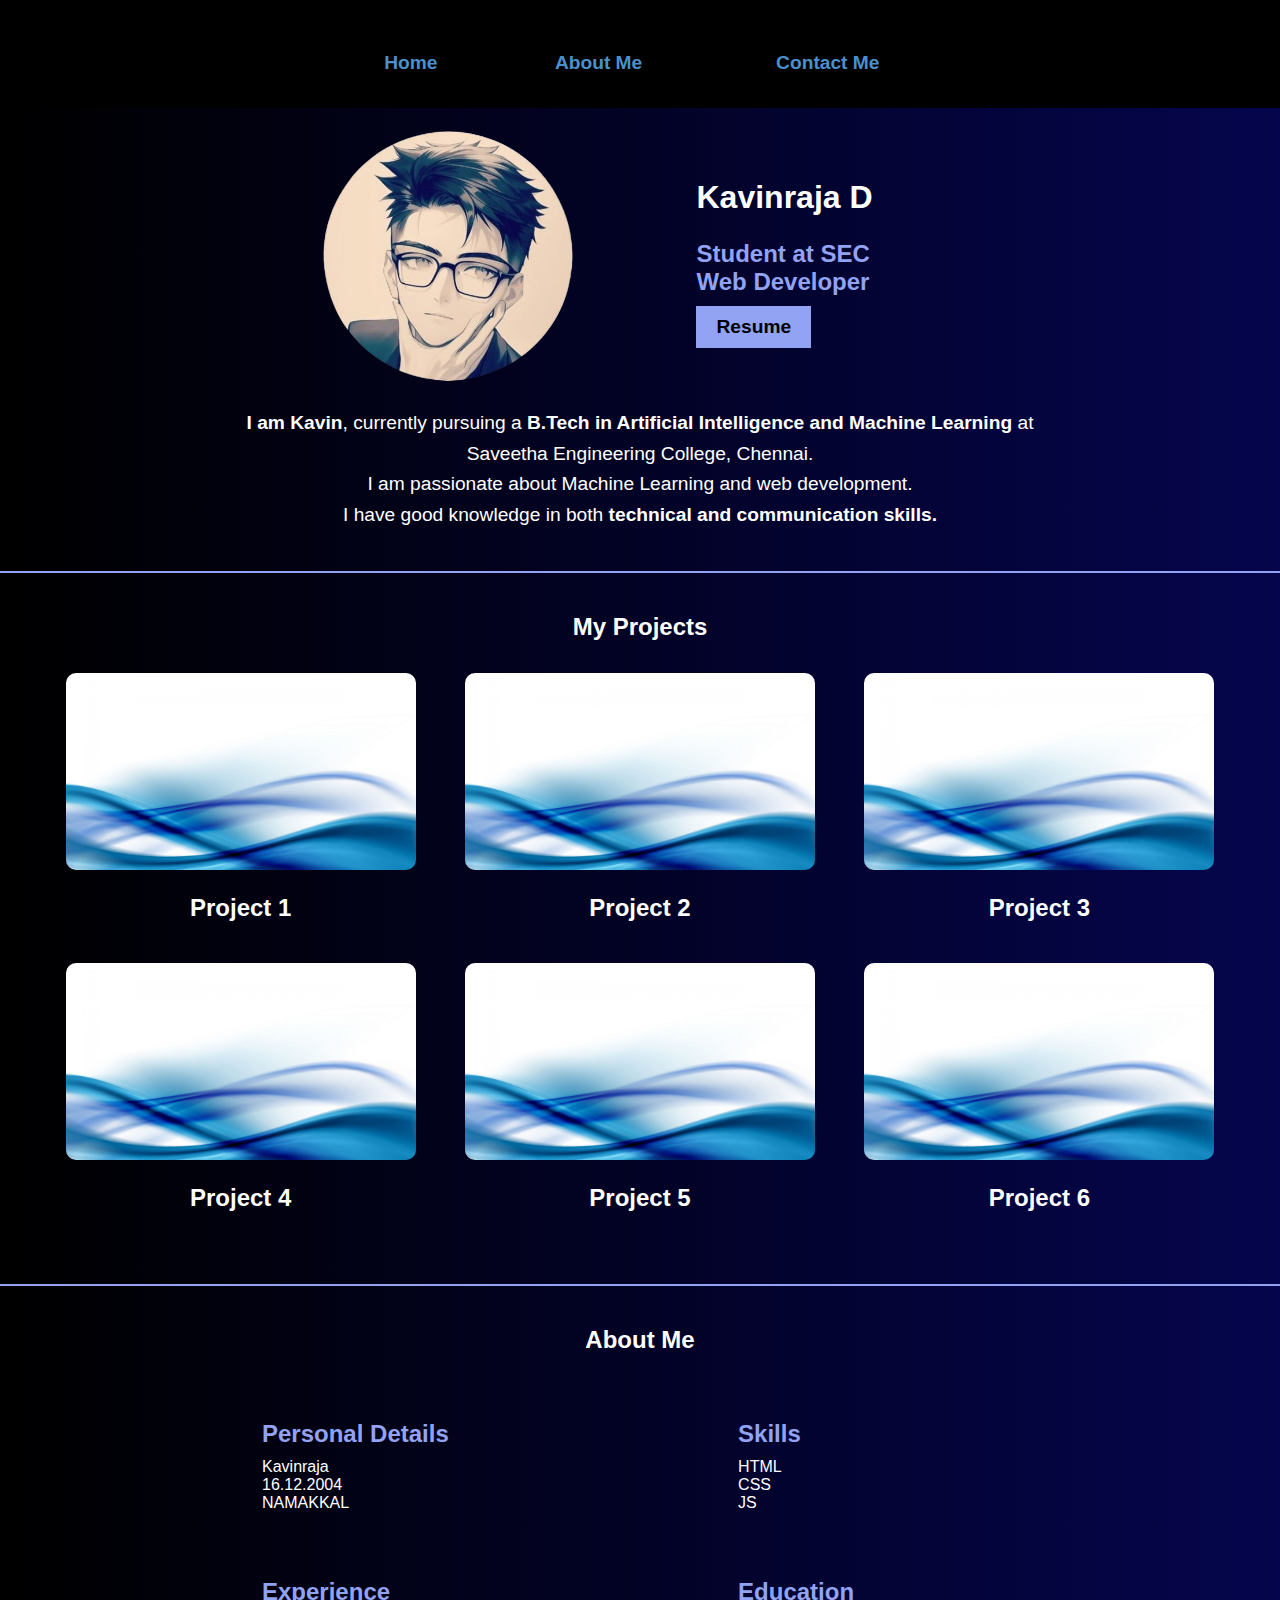
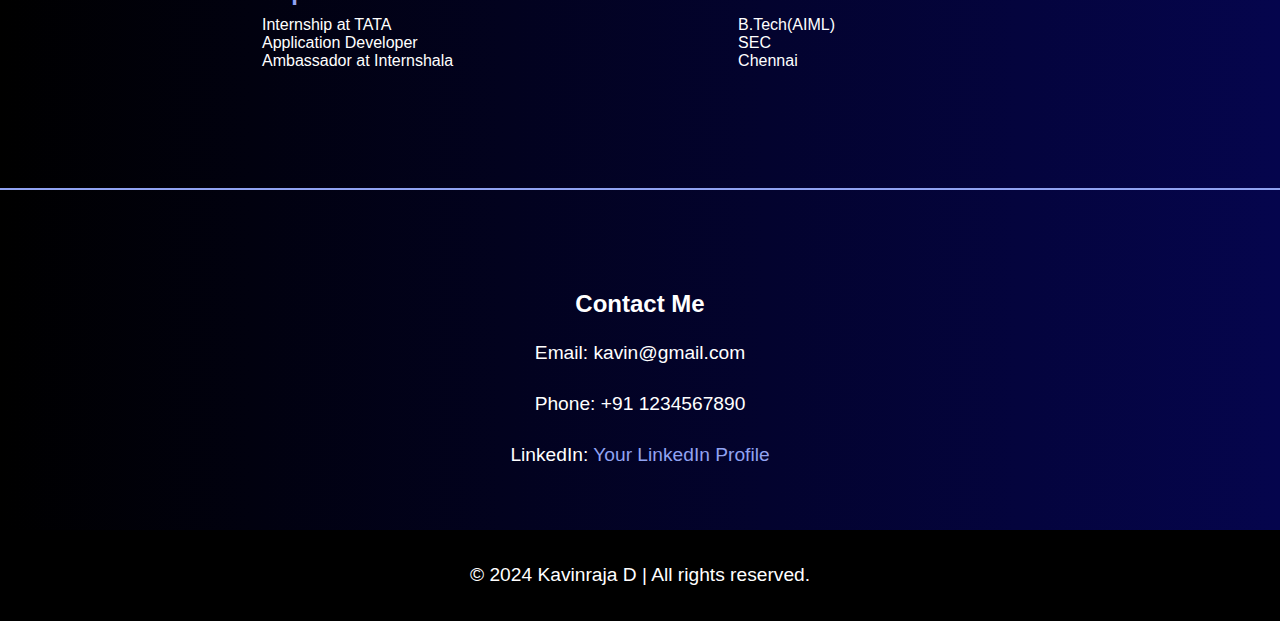
==== index.html @ a5382f13 "Merge branch 'main' of https://github.com/kavin-raja-d/My-Portfolio" ====
<!DOCTYPE html>
<html lang="en">
<head>
    <meta charset="UTF-8">
    <meta name="viewport" content="width=device-width, initial-scale=1">
    <title>Portfolio</title>
    <link rel="icon" href="Images/KR_ICON.ico">
    <style>
        body {
            background: linear-gradient(to right, rgb(0, 0, 0), rgb(5, 5, 77));
            color: rgb(255, 255, 255);
            font-family: Arial, sans-serif;
            margin: 0;
            padding: 0;
        }

        header {
            background-color: black;
            padding: 20px;
            text-align: center;
        }

        header table {
            width: 50%;
            max-width: 1200px;
            margin: 0 auto;
        }

        header h1 {
            margin: 20px 0;
            font-size: 2.5rem;
        }

        header a {
            color: rgb(75, 144, 204);
            font-size: 1.2rem;
            text-decoration: none;
            padding: 10px 20px;
        }

        

        table {
            width: 50%;
            max-width: 1050px;
            margin: 20px auto;
        }

        img {
            width: 100%;
            max-width: 250px;
            border-radius: 50%;
            margin: 0 auto;
        }

        h1 {
            font-size: 2rem;
            margin: 10px 0;
        }

        h3 {
            font-size: 1.5rem;
            color: #91a3f2;
            margin-bottom: 10px;
        }

        .btn {
            display: inline-block;
            padding: 10px 20px;
            background-color: #91a3f2;
            color: rgb(0, 0, 0);
            text-decoration: none;
            
            font-size: 1.2rem;
            font-weight: bold;
            transition: background-color 0.3s ease, color 0.3s ease;
        }

        .btn:hover {
            background-color: black;
            color: #91a3f2;
        }

        p {
            font-size: 1.2rem;
            line-height: 1.6;
            text-align: center;
            max-width: 800px;
            margin: 20px auto;
        }

        hr {
            border: 1px solid #91a3f2;
            margin: 40px 0;
        }

        .project-table {
            width: 100%;
            max-width: 1200px;
            margin: 0 auto;
            text-align: center;
        }

        .project-table td {
            padding: 10px;
        }

        .project-table img {
            width: 100%;
            max-width: 350px;
            height: auto;
            border-radius: 10px;
            
        }


        .about-table {
            width: 100%;
            max-width: 800px;
            margin: 20px auto;
            text-align: left;
        }

        .about-table td {
            padding: 20px;
        }

        .about-table h3 {
            margin-bottom: 10px;
            font-size: 1.5rem;
            color: #91a3f2;
        }

        #contact {
            
            padding: 40px 0;
            color: white;
            text-align: center;
        }

        #contact a {
            color: #91a3f2;
            text-decoration: none;
        }

        #contact a:hover {
            text-decoration: underline;
        }

        footer {
            background-color: black;
            padding: 10px;
            text-align: center;
            color: white;
            font-size: 1rem;
        }

        @media (max-width: 768px) {
            header h1 {
                font-size: 2rem;
            }

            header a {
                display: block;
                padding: 10px 0;
            }

            .project-table img {
                max-width: 100%;
            }

            table, .about-table {
                width: 90%;
            }

            .project-table td, .about-table td {
                padding: 10px;
            }

            p {
                font-size: 1rem;
            }
        }

        @media (max-width: 480px) {
            header h1 {
                font-size: 1.8rem;
            }

            img {
                max-width: 150px;
            }

            h1 {
                font-size: 1.5rem;
            }

            h3 {
                font-size: 1.2rem;
            }

            .btn {
                font-size: 1rem;
            }

            p {
                font-size: 0.9rem;
            }

            hr {
                margin: 20px 0;
            }

            #contact {
                padding: 20px 0;
            }

            footer {
                font-size: 0.9rem;
            }
        }
    </style>
</head>
<body>
    <header>
        <table>
            <tr>
                <td>
                    <h3><a href="#home">Home</a></h3>
                </td>
                <td>
                    <h3><a href="#about">About Me</a></h3>
                </td>
                <td>
                    <h3><a href="#contact">Contact Me</a></h3>
                </td>
            </tr>
        </table>
        
    </header>
    
    <table>
        <tr>
            <td><img src="Images/Profile.png" alt="Profile"></td>
            <td>
                <h1>Kavinraja D</h1>
                <h3>Student at SEC<br>Web Developer</h3>
                <a href="#" class="btn">Resume</a>
            </td>
        </tr>
    </table>

    <p>
        <strong>I am Kavin</strong>, currently pursuing a <strong>B.Tech in Artificial 
        Intelligence and Machine Learning</strong> at Saveetha Engineering College, Chennai.<br>
        I am passionate about Machine Learning and web development.<br>
        I have good knowledge in both <strong>technical and communication skills.</strong>
    </p>

    <hr>
    
    <h2 align="center"><strong>My Projects</strong></h2>
    
    <table class="project-table">
        <tr>
            <td>
                <img src="Images/Tem.jpg" alt="Project 1">
                <h2>Project 1</h2>
            </td>
            <td>
                <img src="Images/Tem.jpg" alt="Project 2">
                <h2>Project 2</h2>
            </td>
            <td>
                <img src="Images/Tem.jpg" alt="Project 3">
                <h2>Project 3</h2>
            </td>
        </tr>
        <tr>
            <td>
                <img src="Images/Tem.jpg" alt="Project 4">
                <h2>Project 4</h2>
            </td>
            <td>
                <img src="Images/Tem.jpg" alt="Project 5">
                <h2>Project 5</h2>
            </td>
            <td>
                <img src="Images/Tem.jpg" alt="Project 6">
                <h2>Project 6</h2>
            </td>
        </tr>
    </table>
    
    <hr>
    
    <h2 align="center" id="about">About Me</h2>
    <table class="about-table">
        <tr>
            <td>
                <h3><strong>Personal Details</strong></h3>
                Kavinraja<br>
                16.12.2004<br>
                NAMAKKAL
            </td>
            <td>
                <h3><strong>Skills</strong></h3>
                HTML<br>
                CSS<br>
                JS
            </td>
        </tr>
        <tr>
            <td>
                <h3><strong>Experience</strong></h3>
                Internship at TATA<br>
                Application Developer<br>
                Ambassador at Internshala
            </td>
            <td>
                <h3><strong>Education</strong></h3>
                B.Tech(AIML)<br>
                SEC<br>
                Chennai
            </td>
        </tr>
    </table>
    <br>
    <br>
    <hr>
    <section id="contact">
        
        <h2>Contact Me</h2>
        <p>Email: kavin@gmail.com</p>
        <p>Phone: +91 1234567890</p>
        <p>LinkedIn: <a href="https://www.linkedin.com/in/kavinraja-d-784893262/">Your LinkedIn Profile</a></p>
    </section>

    <footer>
        <p>&copy; 2024 Kavinraja D | All rights reserved.</p>
    </footer>
</body>
</html>
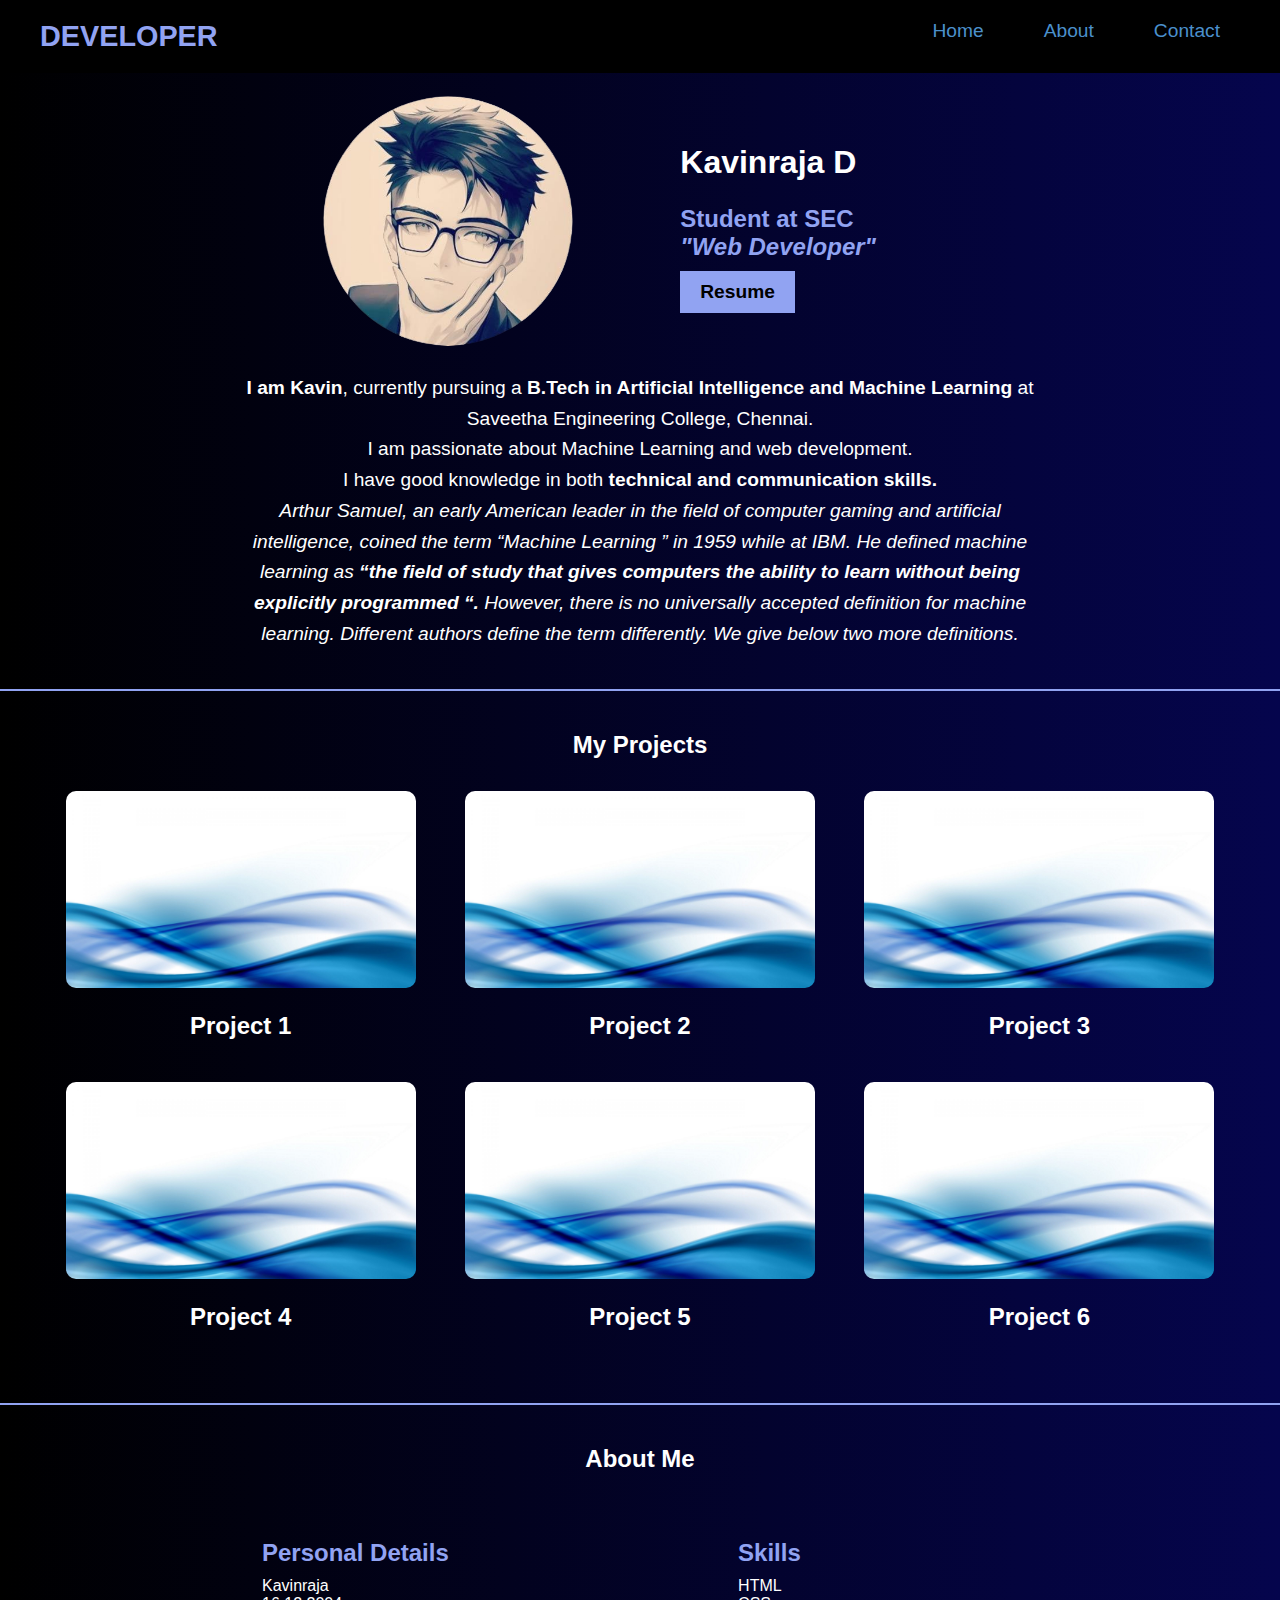
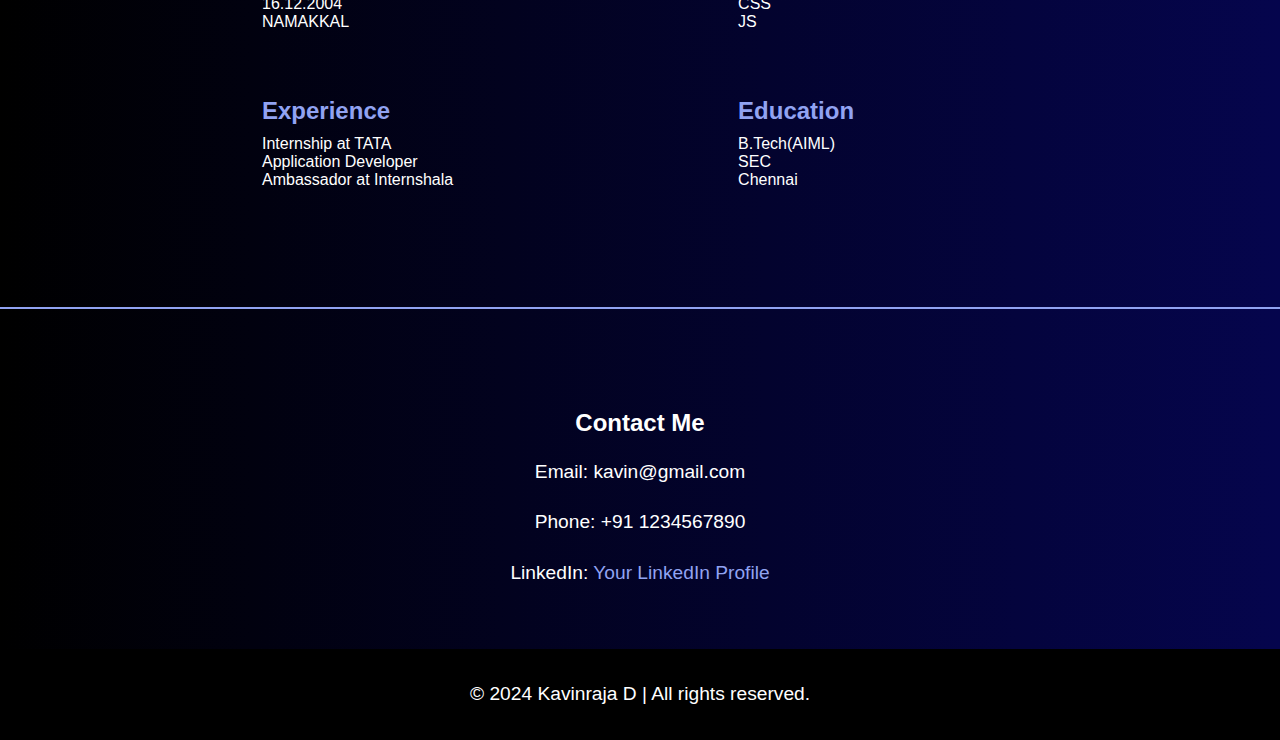
==== commit 19d31410: "done" ====
--- a/index.html
+++ b/index.html
@@ -38,6 +38,45 @@
             padding: 10px 20px;
         }
 
+        header {
+            background-color: black;
+            padding: 20px;
+            text-align: center;
+        }
+
+        nav {
+            max-width: 1200px;
+            margin: 0 auto;
+            display: flex;
+            justify-content: space-between;
+        }
+
+        nav ul {
+            list-style: none;
+            padding: 0;
+            margin: 0;
+            display: flex;
+            gap: 20px;
+        }
+
+        nav ul li {
+            display: inline;
+        }
+
+        nav ul li a {
+            color: rgb(75, 144, 204);
+            font-size: 1.2rem;
+            text-decoration: none;  
+        }
+
+        
+
+        .logo {
+            font-size: 1.8rem;
+            font-weight: bold;
+            color: #91a3f2;
+        }
+
         
 
         table {
@@ -156,6 +195,14 @@
         }
 
         @media (max-width: 768px) {
+            .logo{
+                font-size:1.5rem ;
+            }
+
+            nav ul li a{
+                font-size:1rem ;
+            }
+
             header h1 {
                 font-size: 2rem;
             }
@@ -223,19 +270,17 @@
 </head>
 <body>
     <header>
-        <table>
-            <tr>
-                <td>
-                    <h3><a href="#home">Home</a></h3>
-                </td>
-                <td>
-                    <h3><a href="#about">About Me</a></h3>
-                </td>
-                <td>
-                    <h3><a href="#contact">Contact Me</a></h3>
-                </td>
-            </tr>
-        </table>
+        <nav>
+            <div class="logo">
+                DEVELOPER
+            </div>
+            <ul>
+                <li><a href="#home">Home</a></li>
+                <li><a href="#about">About</a></li>
+                <li><a href="#contact">Contact</a></li>
+            </ul>
+        </nav>
+    </header>
         
     </header>
     
@@ -244,7 +289,7 @@
             <td><img src="Images/Profile.png" alt="Profile"></td>
             <td>
                 <h1>Kavinraja D</h1>
-                <h3>Student at SEC<br>Web Developer</h3>
+                <h3>Student at SEC<br><EM>"Web Developer"</EM></h3>
                 <a href="#" class="btn">Resume</a>
             </td>
         </tr>
@@ -255,6 +300,13 @@
         Intelligence and Machine Learning</strong> at Saveetha Engineering College, Chennai.<br>
         I am passionate about Machine Learning and web development.<br>
         I have good knowledge in both <strong>technical and communication skills.</strong>
+        <em><br>Arthur Samuel, an early American leader in the field of computer gaming and artificial intelligence, 
+            coined the term “Machine Learning ” in 1959 while at IBM.
+             He defined machine learning as <strong>“the field of study that gives computers the ability to 
+             learn without being explicitly programmed “.</strong>
+              However, there is no universally accepted definition for machine learning. 
+              Different authors define the term differently.
+             We give below two more definitions.</em>
     </p>
 
     <hr>
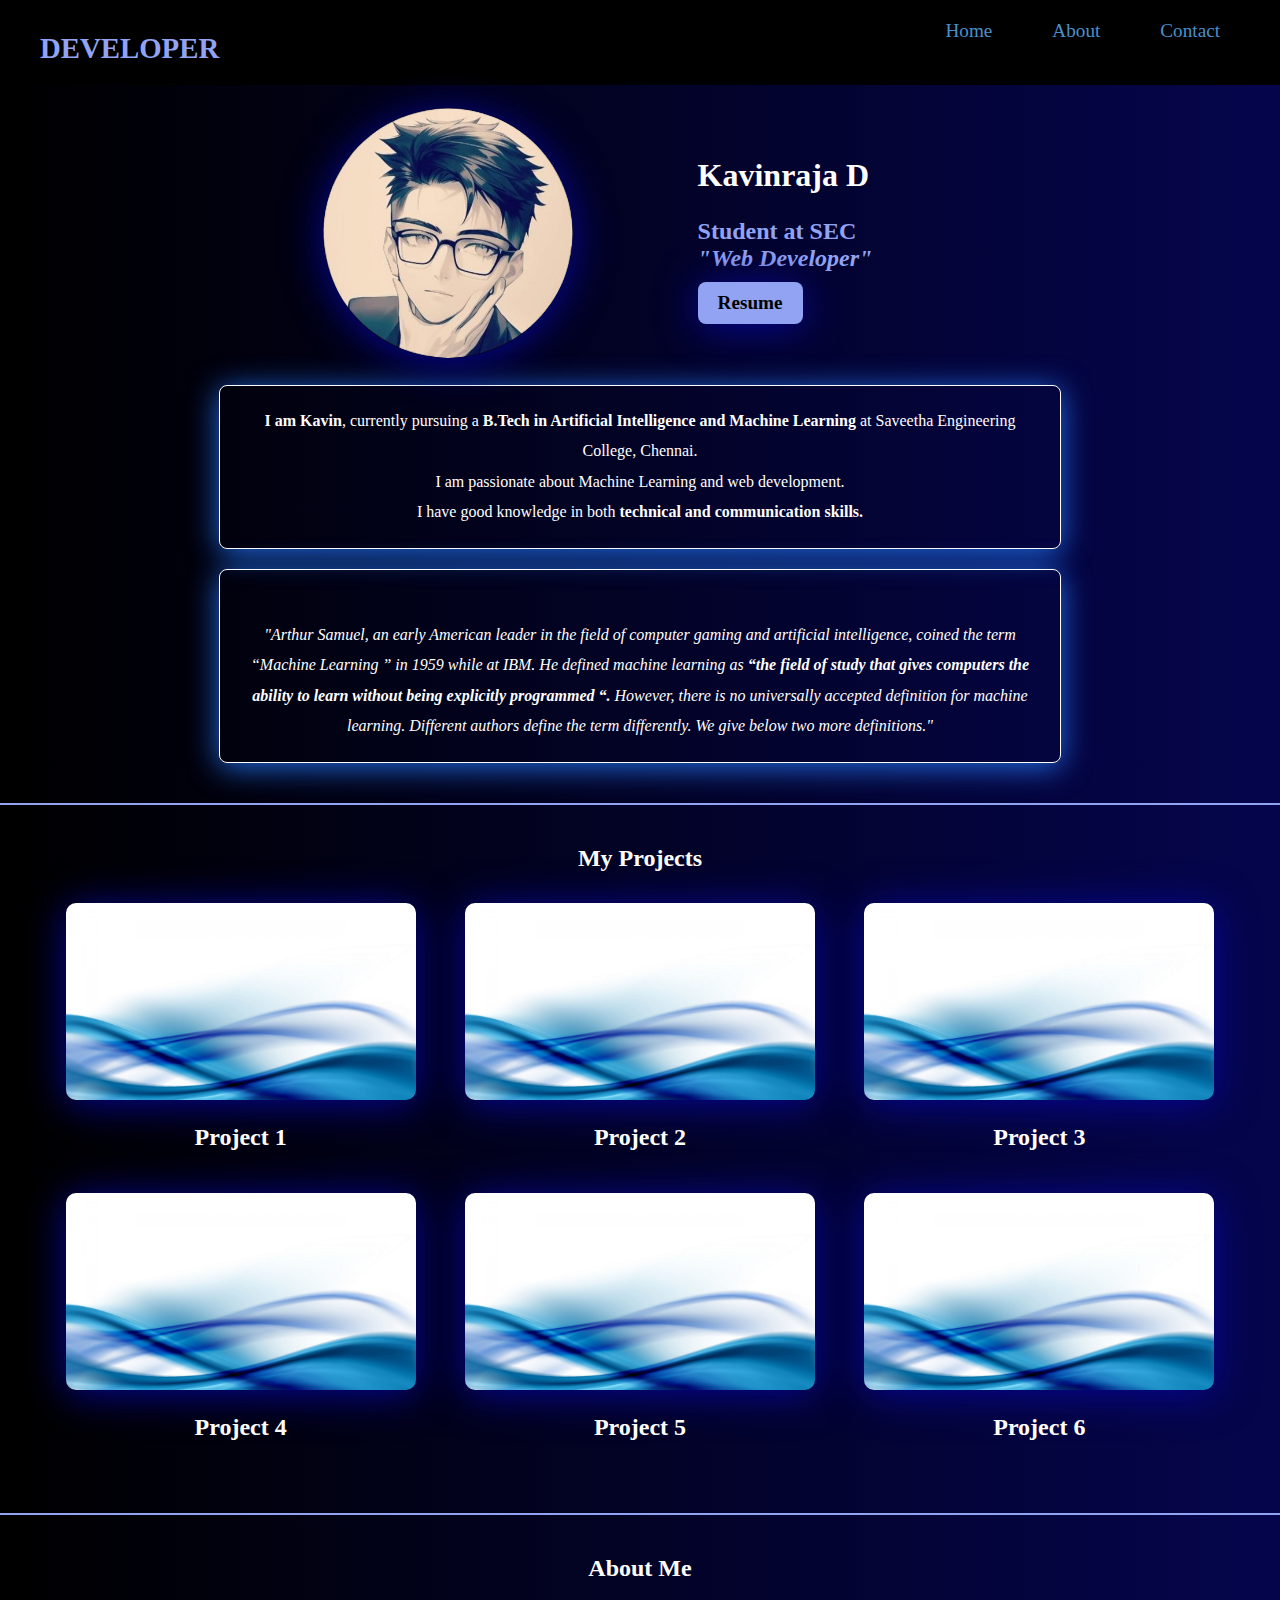
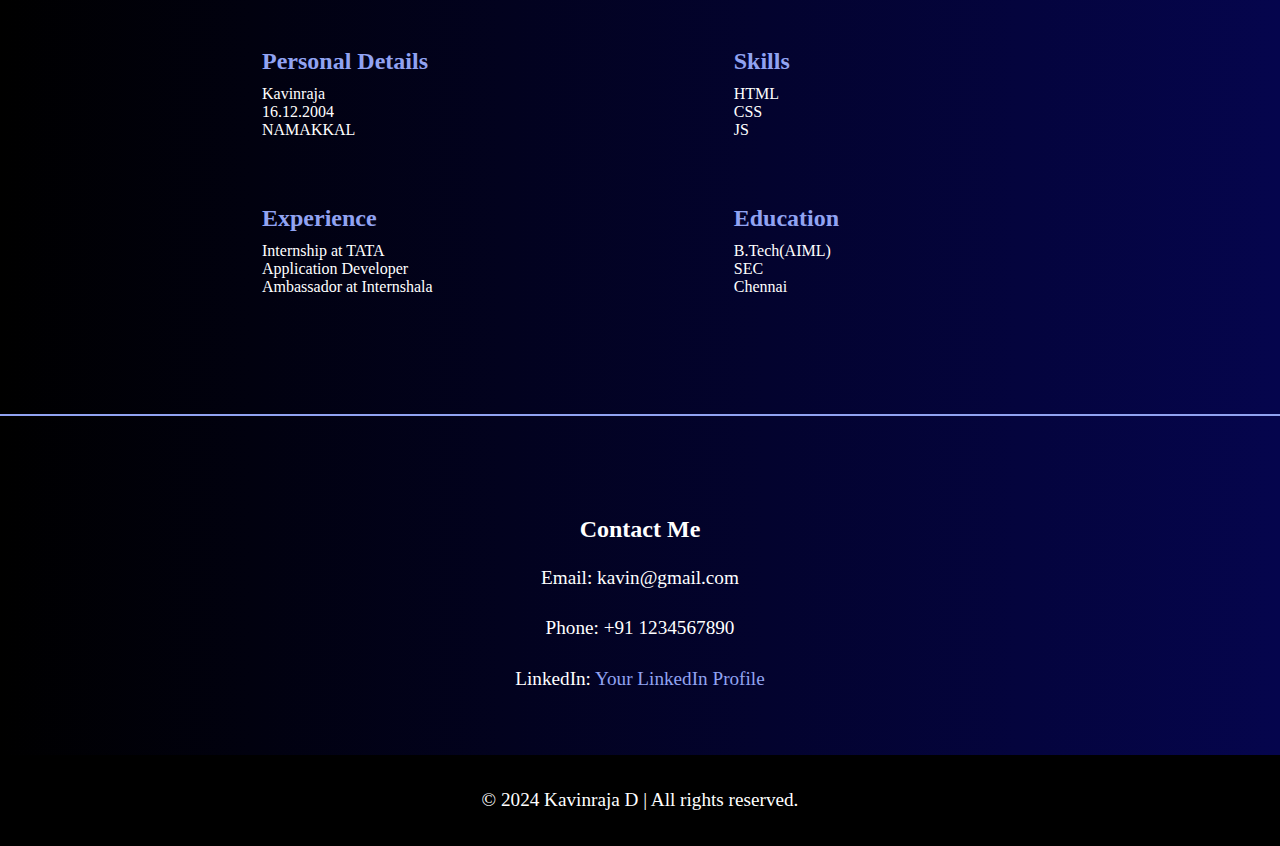
==== commit dc6ff3d7: "done" ====
--- a/index.html
+++ b/index.html
@@ -5,268 +5,7 @@
     <meta name="viewport" content="width=device-width, initial-scale=1">
     <title>Portfolio</title>
     <link rel="icon" href="Images/KR_ICON.ico">
-    <style>
-        body {
-            background: linear-gradient(to right, rgb(0, 0, 0), rgb(5, 5, 77));
-            color: rgb(255, 255, 255);
-            font-family: Arial, sans-serif;
-            margin: 0;
-            padding: 0;
-        }
-
-        header {
-            background-color: black;
-            padding: 20px;
-            text-align: center;
-        }
-
-        header table {
-            width: 50%;
-            max-width: 1200px;
-            margin: 0 auto;
-        }
-
-        header h1 {
-            margin: 20px 0;
-            font-size: 2.5rem;
-        }
-
-        header a {
-            color: rgb(75, 144, 204);
-            font-size: 1.2rem;
-            text-decoration: none;
-            padding: 10px 20px;
-        }
-
-        header {
-            background-color: black;
-            padding: 20px;
-            text-align: center;
-        }
-
-        nav {
-            max-width: 1200px;
-            margin: 0 auto;
-            display: flex;
-            justify-content: space-between;
-        }
-
-        nav ul {
-            list-style: none;
-            padding: 0;
-            margin: 0;
-            display: flex;
-            gap: 20px;
-        }
-
-        nav ul li {
-            display: inline;
-        }
-
-        nav ul li a {
-            color: rgb(75, 144, 204);
-            font-size: 1.2rem;
-            text-decoration: none;  
-        }
-
-        
-
-        .logo {
-            font-size: 1.8rem;
-            font-weight: bold;
-            color: #91a3f2;
-        }
-
-        
-
-        table {
-            width: 50%;
-            max-width: 1050px;
-            margin: 20px auto;
-        }
-
-        img {
-            width: 100%;
-            max-width: 250px;
-            border-radius: 50%;
-            margin: 0 auto;
-        }
-
-        h1 {
-            font-size: 2rem;
-            margin: 10px 0;
-        }
-
-        h3 {
-            font-size: 1.5rem;
-            color: #91a3f2;
-            margin-bottom: 10px;
-        }
-
-        .btn {
-            display: inline-block;
-            padding: 10px 20px;
-            background-color: #91a3f2;
-            color: rgb(0, 0, 0);
-            text-decoration: none;
-            
-            font-size: 1.2rem;
-            font-weight: bold;
-            transition: background-color 0.3s ease, color 0.3s ease;
-        }
-
-        .btn:hover {
-            background-color: black;
-            color: #91a3f2;
-        }
-
-        p {
-            font-size: 1.2rem;
-            line-height: 1.6;
-            text-align: center;
-            max-width: 800px;
-            margin: 20px auto;
-        }
-
-        hr {
-            border: 1px solid #91a3f2;
-            margin: 40px 0;
-        }
-
-        .project-table {
-            width: 100%;
-            max-width: 1200px;
-            margin: 0 auto;
-            text-align: center;
-        }
-
-        .project-table td {
-            padding: 10px;
-        }
-
-        .project-table img {
-            width: 100%;
-            max-width: 350px;
-            height: auto;
-            border-radius: 10px;
-            
-        }
-
-
-        .about-table {
-            width: 100%;
-            max-width: 800px;
-            margin: 20px auto;
-            text-align: left;
-        }
-
-        .about-table td {
-            padding: 20px;
-        }
-
-        .about-table h3 {
-            margin-bottom: 10px;
-            font-size: 1.5rem;
-            color: #91a3f2;
-        }
-
-        #contact {
-            
-            padding: 40px 0;
-            color: white;
-            text-align: center;
-        }
-
-        #contact a {
-            color: #91a3f2;
-            text-decoration: none;
-        }
-
-        #contact a:hover {
-            text-decoration: underline;
-        }
-
-        footer {
-            background-color: black;
-            padding: 10px;
-            text-align: center;
-            color: white;
-            font-size: 1rem;
-        }
-
-        @media (max-width: 768px) {
-            .logo{
-                font-size:1.5rem ;
-            }
-
-            nav ul li a{
-                font-size:1rem ;
-            }
-
-            header h1 {
-                font-size: 2rem;
-            }
-
-            header a {
-                display: block;
-                padding: 10px 0;
-            }
-
-            .project-table img {
-                max-width: 100%;
-            }
-
-            table, .about-table {
-                width: 90%;
-            }
-
-            .project-table td, .about-table td {
-                padding: 10px;
-            }
-
-            p {
-                font-size: 1rem;
-            }
-        }
-
-        @media (max-width: 480px) {
-            header h1 {
-                font-size: 1.8rem;
-            }
-
-            img {
-                max-width: 150px;
-            }
-
-            h1 {
-                font-size: 1.5rem;
-            }
-
-            h3 {
-                font-size: 1.2rem;
-            }
-
-            .btn {
-                font-size: 1rem;
-            }
-
-            p {
-                font-size: 0.9rem;
-            }
-
-            hr {
-                margin: 20px 0;
-            }
-
-            #contact {
-                padding: 20px 0;
-            }
-
-            footer {
-                font-size: 0.9rem;
-            }
-        }
-    </style>
+    <link rel="stylesheet" href="index.css">
 </head>
 <body>
     <header>
@@ -282,7 +21,7 @@
         </nav>
     </header>
         
-    </header>
+  
     
     <table>
         <tr>
@@ -290,25 +29,26 @@
             <td>
                 <h1>Kavinraja D</h1>
                 <h3>Student at SEC<br><EM>"Web Developer"</EM></h3>
-                <a href="#" class="btn">Resume</a>
+                <a href="https://www.linkedin.com/in/kavinraja-d-784893262/" class="btn">Resume</a>
             </td>
         </tr>
     </table>
 
-    <p>
+    <p class="content">
         <strong>I am Kavin</strong>, currently pursuing a <strong>B.Tech in Artificial 
         Intelligence and Machine Learning</strong> at Saveetha Engineering College, Chennai.<br>
         I am passionate about Machine Learning and web development.<br>
         I have good knowledge in both <strong>technical and communication skills.</strong>
-        <em><br>Arthur Samuel, an early American leader in the field of computer gaming and artificial intelligence, 
+    </p>
+    <p class="content">
+        <em><br>"Arthur Samuel, an early American leader in the field of computer gaming and artificial intelligence, 
             coined the term “Machine Learning ” in 1959 while at IBM.
              He defined machine learning as <strong>“the field of study that gives computers the ability to 
              learn without being explicitly programmed “.</strong>
               However, there is no universally accepted definition for machine learning. 
               Different authors define the term differently.
-             We give below two more definitions.</em>
+             We give below two more definitions."</em>
     </p>
-
     <hr>
     
     <h2 align="center"><strong>My Projects</strong></h2>
--- a/index.css
+++ b/index.css
@@ -0,0 +1,292 @@
+@import url('https://fonts.googleapis.com/css2?family=Nova+Square&display=swap');
+body {
+    
+    background: linear-gradient(to right, rgb(0, 0, 0), rgb(5, 5, 77));
+    color: rgb(255, 255, 255);
+    font-family: Nova+Square;
+    margin: 0;
+    padding: 0;
+}
+
+header {
+    background-color: black;
+    padding: 20px;
+    text-align: center;
+}
+
+header table {
+    width: 50%;
+    max-width: 1200px;
+    margin: 0 auto;
+}
+
+header h1 {
+    margin: 20px 0;
+    font-size: 2.5rem;
+}
+
+header a {
+    color: rgb(75, 144, 204);
+    font-size: 1.2rem;
+    text-decoration: none;
+    padding: 10px 20px;
+}
+
+header {
+    background-color: black;
+    padding: 20px;
+    text-align: center;
+}
+
+nav {
+    max-width: 1200px;
+    margin: 0 auto;
+    display: flex;
+    justify-content: space-between;
+}
+
+nav ul {
+    list-style: none;
+    padding: 0;
+    margin: 0;
+    display: flex;
+    gap: 20px;
+}
+
+nav ul li {
+    display: inline;
+}
+
+nav ul li a {
+    color: rgb(75, 144, 204);
+    font-size: 1.2rem;
+    text-decoration: none;  
+}
+
+
+
+.logo {
+
+    font-size: 1.8rem;
+    font-weight: bold;
+    color: #91a3f2;
+    padding-top: 12px;
+}
+
+
+
+table {
+    width: 50%;
+    max-width: 1050px;
+    margin: 20px auto;
+}
+
+img {
+    box-shadow: 0 4px 40px rgb(6, 6, 152);
+    width: 100%;
+    max-width: 250px;
+    border-radius: 50%;
+    margin: 0 auto;
+}
+
+h1 {
+    
+    font-size: 2rem;
+    margin: 10px 0;
+}
+
+h3 {
+    font-size: 1.5rem;
+    color: #91a3f2;
+    margin-bottom: 10px;
+}
+
+.btn {
+    box-shadow: 0 4px 40px rgb(6, 6, 152);
+    display: inline-block;
+    padding: 10px 20px;
+    background-color: #91a3f2;
+    color: rgb(0, 0, 0);
+    text-decoration: none;
+    border-radius: 8px;
+    
+    font-size: 1.2rem;
+    font-weight: bold;
+    transition: background-color 0.3s ease, color 0.3s ease;
+}
+
+.btn:hover {
+    background-color: black;
+    color: #91a3f2;
+}
+
+p {
+    font-size: 1.2rem;
+    line-height: 1.6;
+    text-align: center;
+    max-width: 800px;
+    margin: 20px auto;
+}
+
+hr {
+    border: 1px solid #91a3f2;
+    margin: 40px 0;
+}
+
+.project-table {
+    width: 100%;
+    max-width: 1200px;
+    margin: 0 auto;
+    text-align: center;
+}
+
+.project-table td {
+    padding: 10px;
+}
+
+.project-table img {
+    width: 100%;
+    max-width: 350px;
+    height: auto;
+    border-radius: 10px;
+    
+}
+
+
+.about-table {
+    width: 100%;
+    max-width: 800px;
+    margin: 20px auto;
+    text-align: left;
+}
+
+.about-table td {
+    padding: 20px;
+}
+
+.about-table h3 {
+    margin-bottom: 10px;
+    font-size: 1.5rem;
+    color: #91a3f2;
+}
+
+#contact {
+    
+    padding: 40px 0;
+    color: white;
+    text-align: center;
+}
+
+#contact a {
+    color: #91a3f2;
+    text-decoration: none;
+}
+
+#contact a:hover {
+    text-decoration: underline;
+}
+
+footer {
+    background-color: black;
+    padding: 10px;
+    text-align: center;
+    color: white;
+    font-size: 1rem;
+}
+.content {   
+    box-shadow: 0 4px 30px rgb(32, 107, 227);
+    line-height: 1.9;   
+    padding: 20px;
+    border-radius: 8px;  
+    width: 100%;    
+    border: white 1px solid;
+    color: rgb(255, 255, 255);
+    font-size: 1rem;
+}
+
+@media (max-width: 900px) {
+    
+    .logo{
+        font-size:1rem ;
+    }
+
+    nav ul li a{
+        font-size:1rem ;
+    }
+
+    header h1 {
+        font-size: 2rem;
+    }
+
+    header a {
+        display: block;
+        padding: 10px 0;
+    }
+
+    .project-table img {
+        max-width: 100%;
+    }
+
+    table, .about-table {
+        width: 90%;
+    }
+
+    .project-table td, .about-table td {
+        padding: 10px;
+    }
+
+    p {
+        font-size: 1rem;
+    }
+    .content {
+        width: 90%;
+        padding: 10px;
+        font-size: 0.8rem;
+    }
+}
+
+@media (max-width: 480px) {
+    header h1 {
+        font-size: 1.8rem;
+    }
+    .logo{
+        font-size:0.8rem ;
+    }
+
+    img {
+        max-width: 150px;
+    }
+
+    h1 {
+        font-size: 1.5rem;
+    }
+
+    h3 {
+        font-size: 1.2rem;
+    }
+
+    .btn {
+        font-size: 1rem;
+    }
+
+    p {
+        font-size: 0.9rem;
+    }
+
+    hr {
+        margin: 20px 0;
+    }
+
+    #contact {
+        padding: 20px 0;
+    }
+
+    footer {
+        font-size: 0.9rem;
+    }
+    .content {
+        width: 80%;
+        padding: 10px;
+        font-size: 0.5rem;
+    }
+}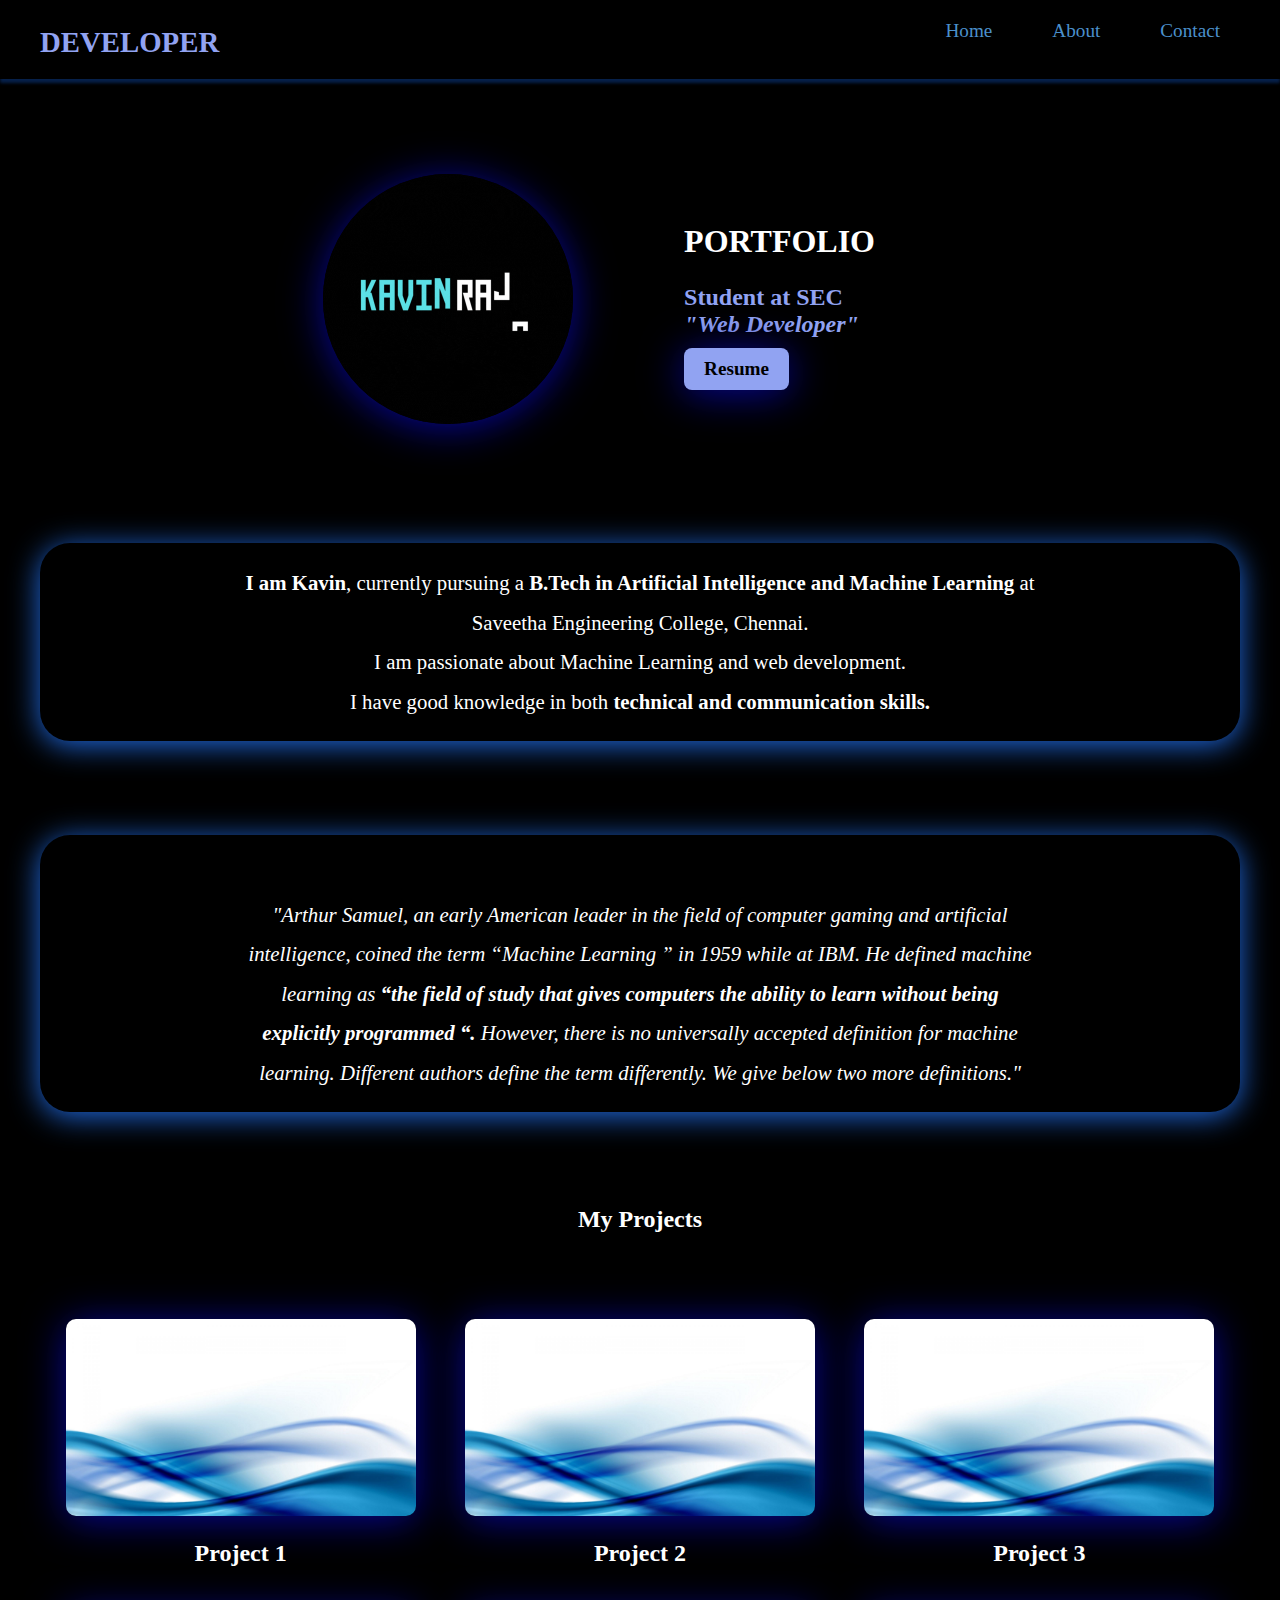
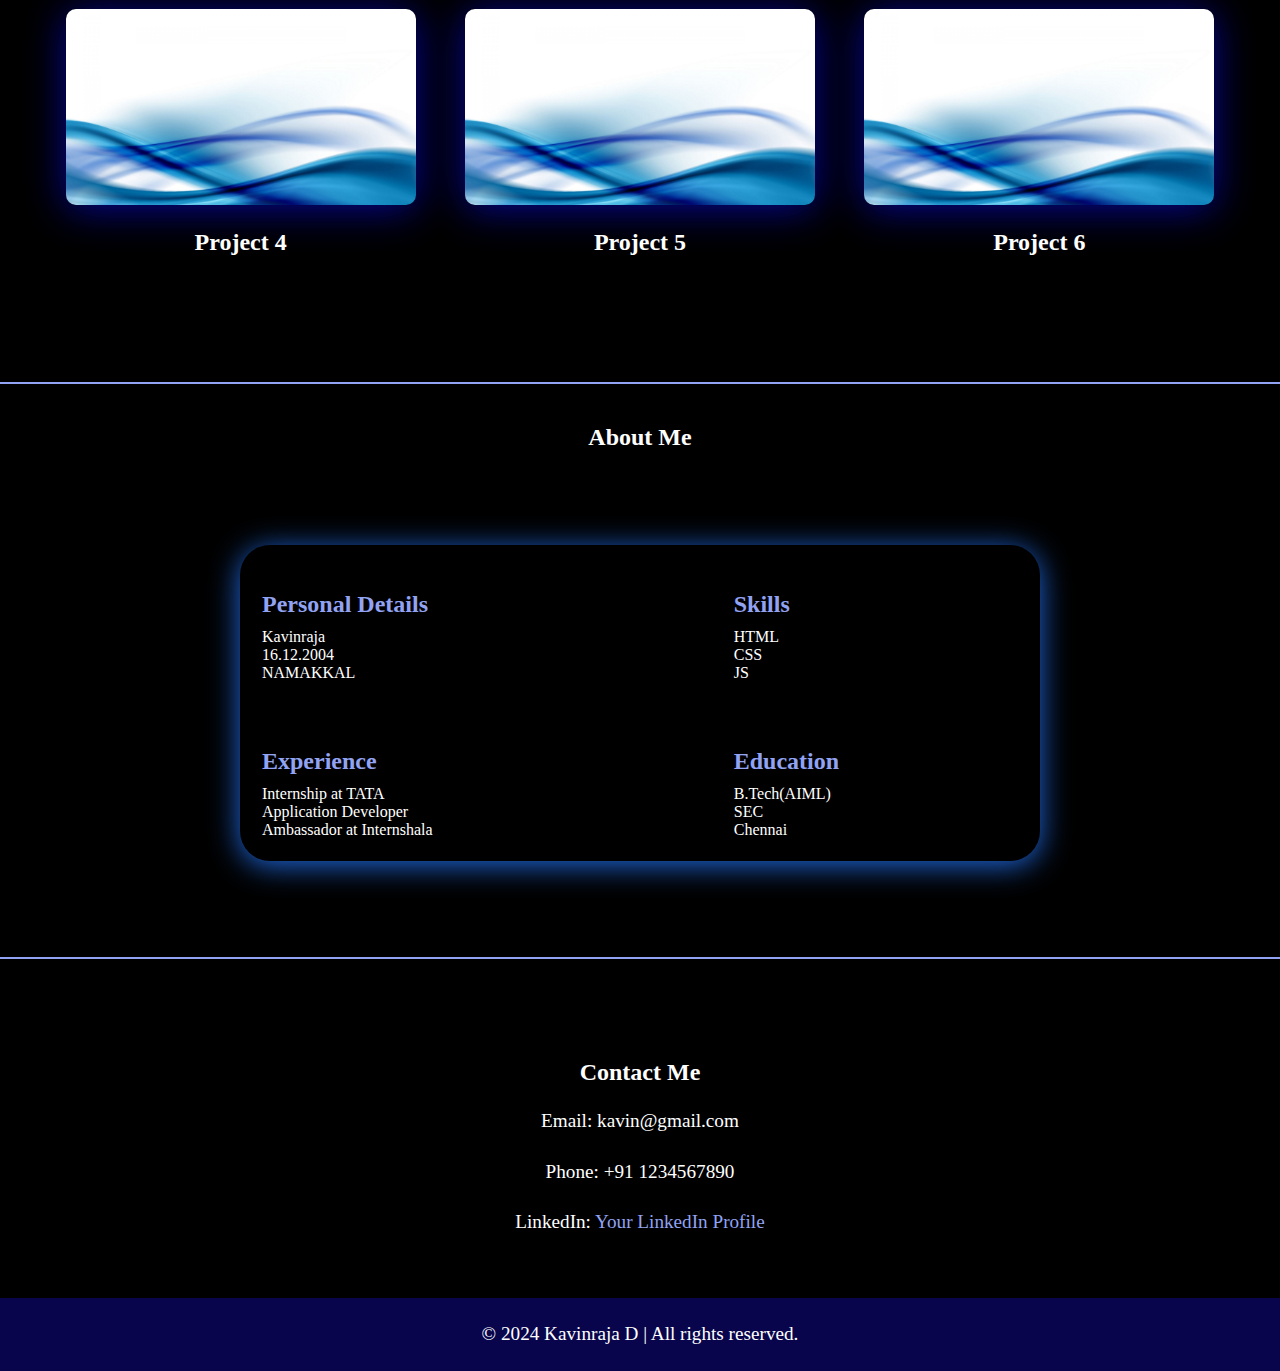
==== commit 96379bef: "done" ====
--- a/index.html
+++ b/index.html
@@ -6,6 +6,8 @@
     <title>Portfolio</title>
     <link rel="icon" href="Images/KR_ICON.ico">
     <link rel="stylesheet" href="index.css">
+    <link rel="html" href="about.html">
+    <link rel="html" href="contact.html">
 </head>
 <body>
     <header>
@@ -15,24 +17,31 @@
             </div>
             <ul>
                 <li><a href="#home">Home</a></li>
-                <li><a href="#about">About</a></li>
-                <li><a href="#contact">Contact</a></li>
+                <li><a href="about.html" target="_blank">About</a></li>
+                <li><a href="contact.html" target="_blank">Contact</a></li>
             </ul>
         </nav>
     </header>
-        
-  
-    
+    <br>
+    <br>
+    <br>
+    <br>
+
     <table>
         <tr>
-            <td><img src="Images/Profile.png" alt="Profile"></td>
+            <td><img src="Images/KR_A.gif" alt="Profile"></td>
             <td>
-                <h1>Kavinraja D</h1>
+                <h1>PORTFOLIO</h1>
                 <h3>Student at SEC<br><EM>"Web Developer"</EM></h3>
                 <a href="https://www.linkedin.com/in/kavinraja-d-784893262/" class="btn">Resume</a>
             </td>
         </tr>
     </table>
+    <br>
+    <br>
+    <br>
+    <br>
+
 
     <p class="content">
         <strong>I am Kavin</strong>, currently pursuing a <strong>B.Tech in Artificial 
@@ -40,6 +49,10 @@
         I am passionate about Machine Learning and web development.<br>
         I have good knowledge in both <strong>technical and communication skills.</strong>
     </p>
+    <br>
+    <br>    
+    <br>    
+
     <p class="content">
         <em><br>"Arthur Samuel, an early American leader in the field of computer gaming and artificial intelligence, 
             coined the term “Machine Learning ” in 1959 while at IBM.
@@ -49,9 +62,14 @@
               Different authors define the term differently.
              We give below two more definitions."</em>
     </p>
-    <hr>
+    <br>
+    <br>
+    <br>
     
     <h2 align="center"><strong>My Projects</strong></h2>
+    <br>
+    <br>
+    <br>
     
     <table class="project-table">
         <tr>
@@ -84,9 +102,15 @@
         </tr>
     </table>
     
+    <br>
+    <br>
+    <br>
     <hr>
     
     <h2 align="center" id="about">About Me</h2>
+    <br>
+    <br>
+    <br>
     <table class="about-table">
         <tr>
             <td>
--- a/index.css
+++ b/index.css
@@ -1,7 +1,6 @@
 @import url('https://fonts.googleapis.com/css2?family=Nova+Square&display=swap');
 body {
-    
-    background: linear-gradient(to right, rgb(0, 0, 0), rgb(5, 5, 77));
+    background-color: black;
     color: rgb(255, 255, 255);
     font-family: Nova+Square;
     margin: 0;
@@ -18,6 +17,7 @@
     width: 50%;
     max-width: 1200px;
     margin: 0 auto;
+    
 }
 
 header h1 {
@@ -36,6 +36,7 @@
     background-color: black;
     padding: 20px;
     text-align: center;
+    box-shadow: 0 4px 3px rgb(6, 32, 74);
 }
 
 nav {
@@ -70,7 +71,7 @@
     font-size: 1.8rem;
     font-weight: bold;
     color: #91a3f2;
-    padding-top: 12px;
+    padding-top: 6px;
 }
 
 
@@ -83,7 +84,7 @@
 
 img {
     box-shadow: 0 4px 40px rgb(6, 6, 152);
-    width: 100%;
+    width: 100rem;
     max-width: 250px;
     border-radius: 50%;
     margin: 0 auto;
@@ -154,10 +155,13 @@
 
 
 .about-table {
+    
     width: 100%;
     max-width: 800px;
     margin: 20px auto;
-    text-align: left;
+    
+    border-radius: 30px;
+    box-shadow: 0 4px 30px rgb(32, 107, 227);
 }
 
 .about-table td {
@@ -187,8 +191,8 @@
 }
 
 footer {
-    background-color: black;
-    padding: 10px;
+    background-color: rgb(8, 5, 76);
+    padding: 1px;
     text-align: center;
     color: white;
     font-size: 1rem;
@@ -197,21 +201,25 @@
     box-shadow: 0 4px 30px rgb(32, 107, 227);
     line-height: 1.9;   
     padding: 20px;
-    border-radius: 8px;  
-    width: 100%;    
-    border: white 1px solid;
+    padding-left: 200px;
+    padding-right: 200px;
+    border-radius: 30px;  
+    
+ 
     color: rgb(255, 255, 255);
-    font-size: 1rem;
+    font-size: 1.3rem;
 }
 
 @media (max-width: 900px) {
     
     .logo{
-        font-size:1rem ;
+        font-size:1.3rem ;
+        padding-top: 6px;
     }
 
     nav ul li a{
         font-size:1rem ;
+        padding-top: 6px;
     }
 
     header h1 {
@@ -251,6 +259,7 @@
     }
     .logo{
         font-size:0.8rem ;
+        padding-top: 6px;
     }
 
     img {
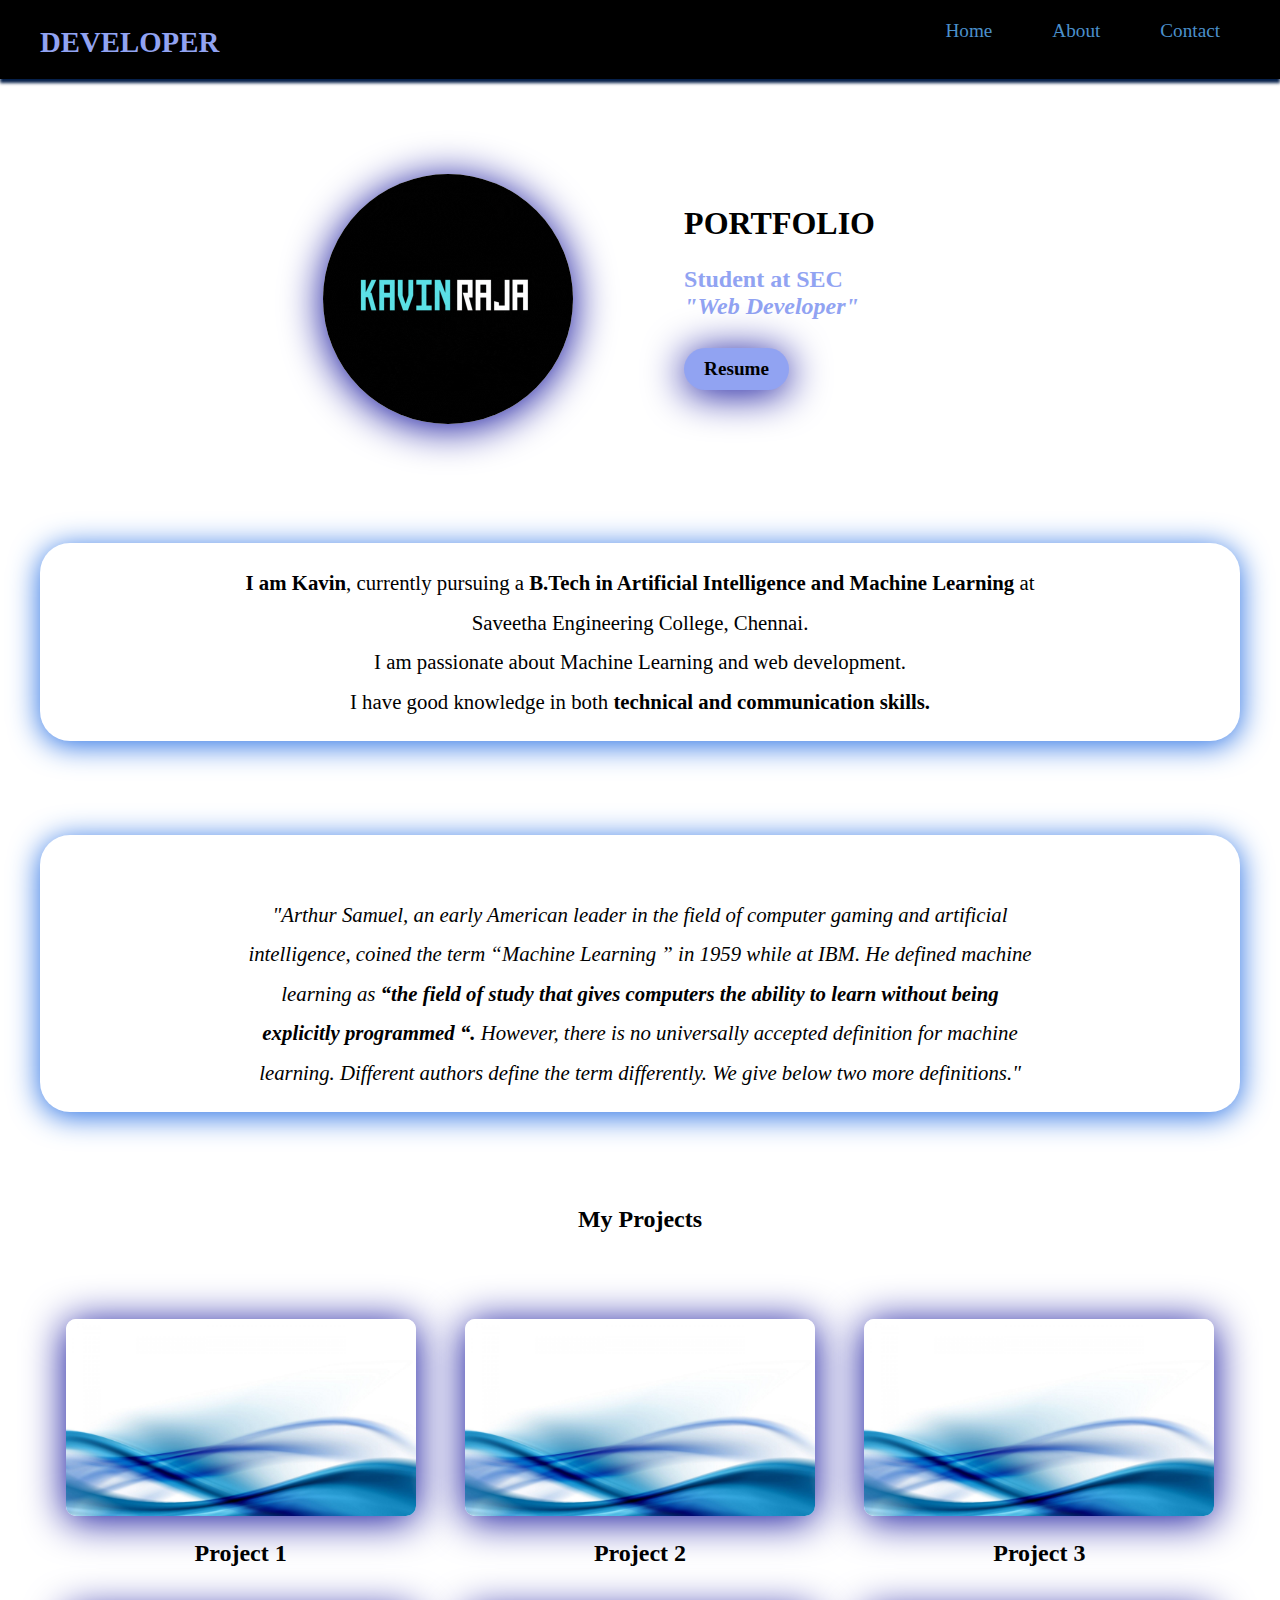
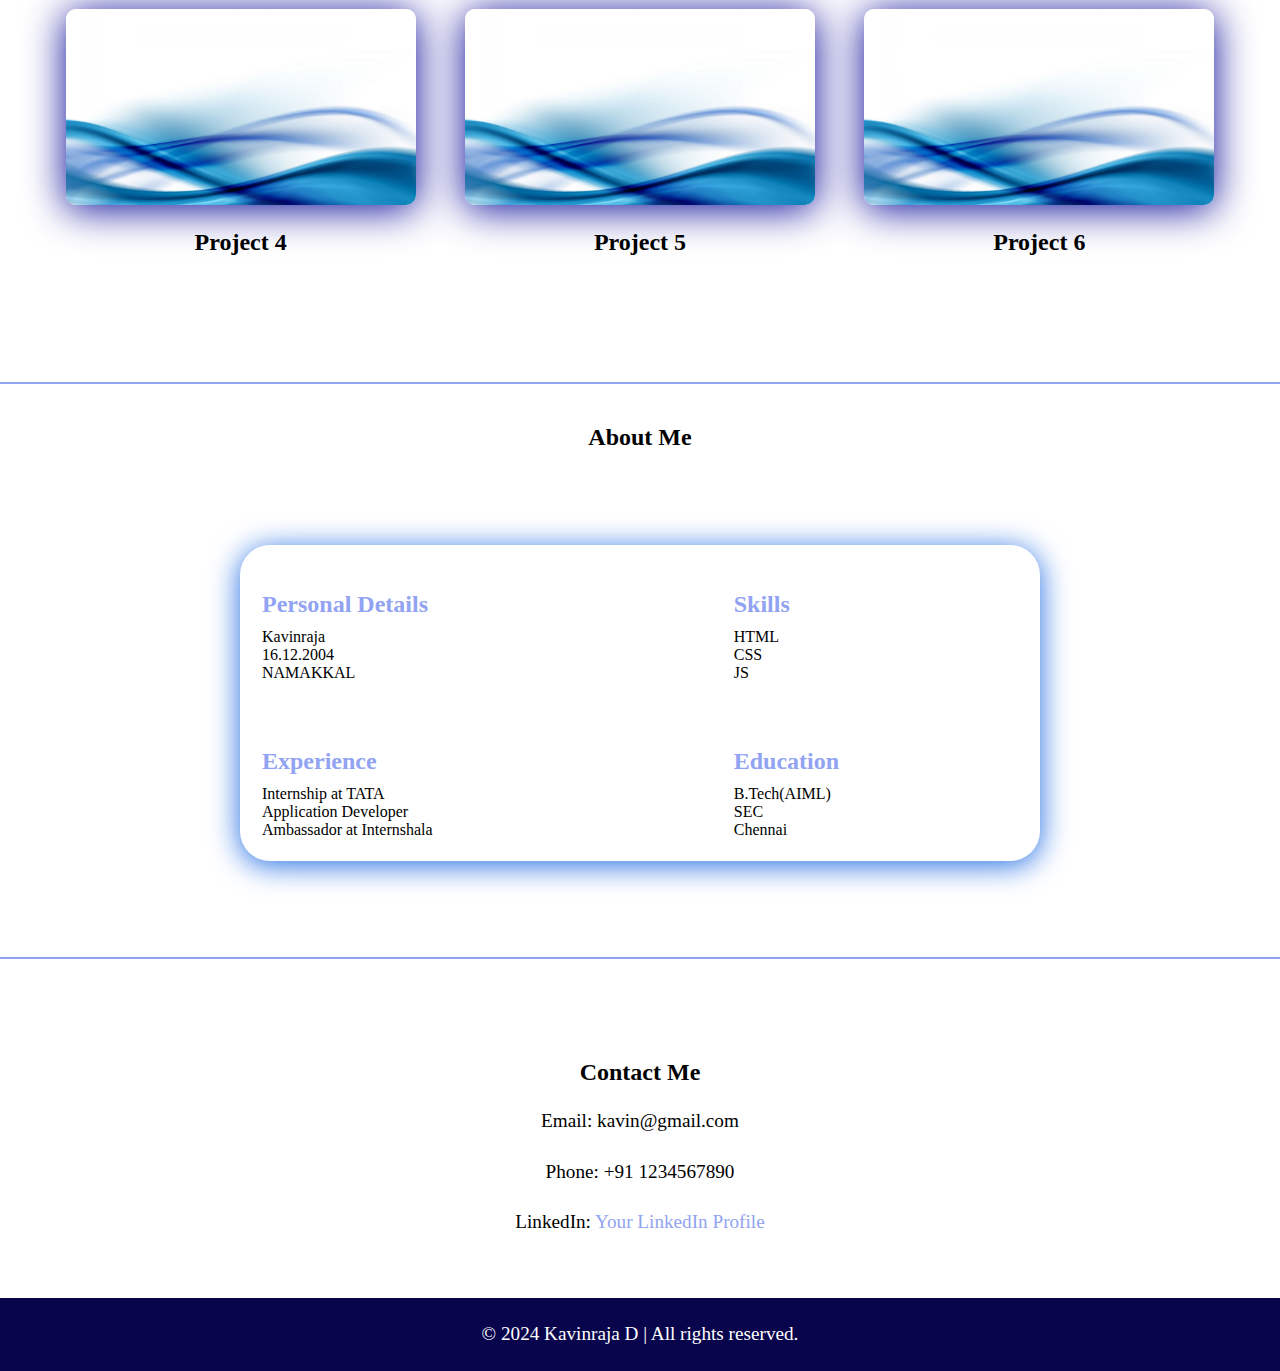
==== commit 58284f9a: "done" ====
--- a/index.html
+++ b/index.html
@@ -33,7 +33,9 @@
             <td>
                 <h1>PORTFOLIO</h1>
                 <h3>Student at SEC<br><EM>"Web Developer"</EM></h3>
+                <br>
                 <a href="https://www.linkedin.com/in/kavinraja-d-784893262/" class="btn">Resume</a>
+                <br><br>
             </td>
         </tr>
     </table>
--- a/index.css
+++ b/index.css
@@ -1,7 +1,8 @@
 @import url('https://fonts.googleapis.com/css2?family=Nova+Square&display=swap');
 body {
-    background-color: black;
-    color: rgb(255, 255, 255);
+    
+    background-color: rgb(255, 255, 255);
+    color: rgb(0, 0, 0);
     font-family: Nova+Square;
     margin: 0;
     padding: 0;
@@ -85,6 +86,7 @@
 img {
     box-shadow: 0 4px 40px rgb(6, 6, 152);
     width: 100rem;
+
     max-width: 250px;
     border-radius: 50%;
     margin: 0 auto;
@@ -109,7 +111,7 @@
     background-color: #91a3f2;
     color: rgb(0, 0, 0);
     text-decoration: none;
-    border-radius: 8px;
+    border-radius: 190px;
     
     font-size: 1.2rem;
     font-weight: bold;
@@ -177,7 +179,7 @@
 #contact {
     
     padding: 40px 0;
-    color: white;
+    color: rgb(0, 0, 0);
     text-align: center;
 }
 
@@ -194,7 +196,7 @@
     background-color: rgb(8, 5, 76);
     padding: 1px;
     text-align: center;
-    color: white;
+    color: rgb(255, 255, 255);
     font-size: 1rem;
 }
 .content {   
@@ -206,7 +208,7 @@
     border-radius: 30px;  
     
  
-    color: rgb(255, 255, 255);
+    color: rgb(0, 0, 0);
     font-size: 1.3rem;
 }
 
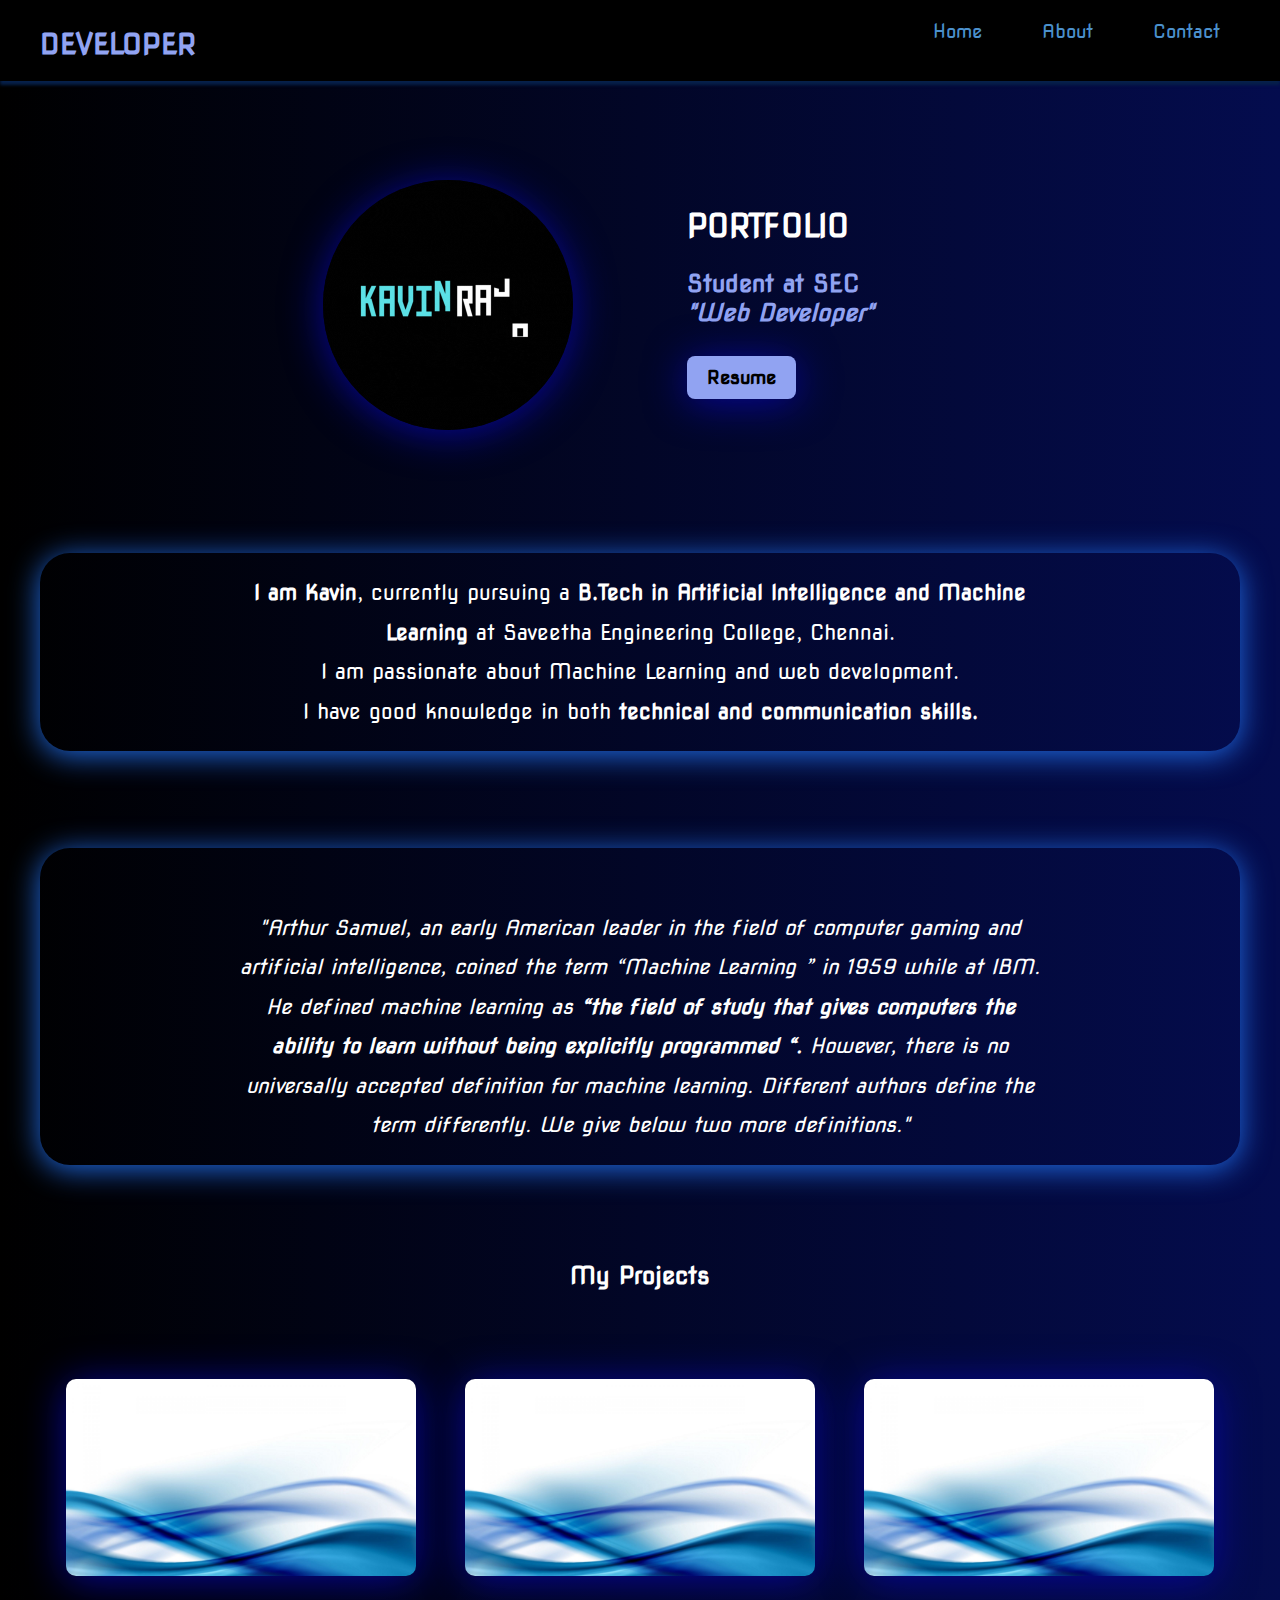
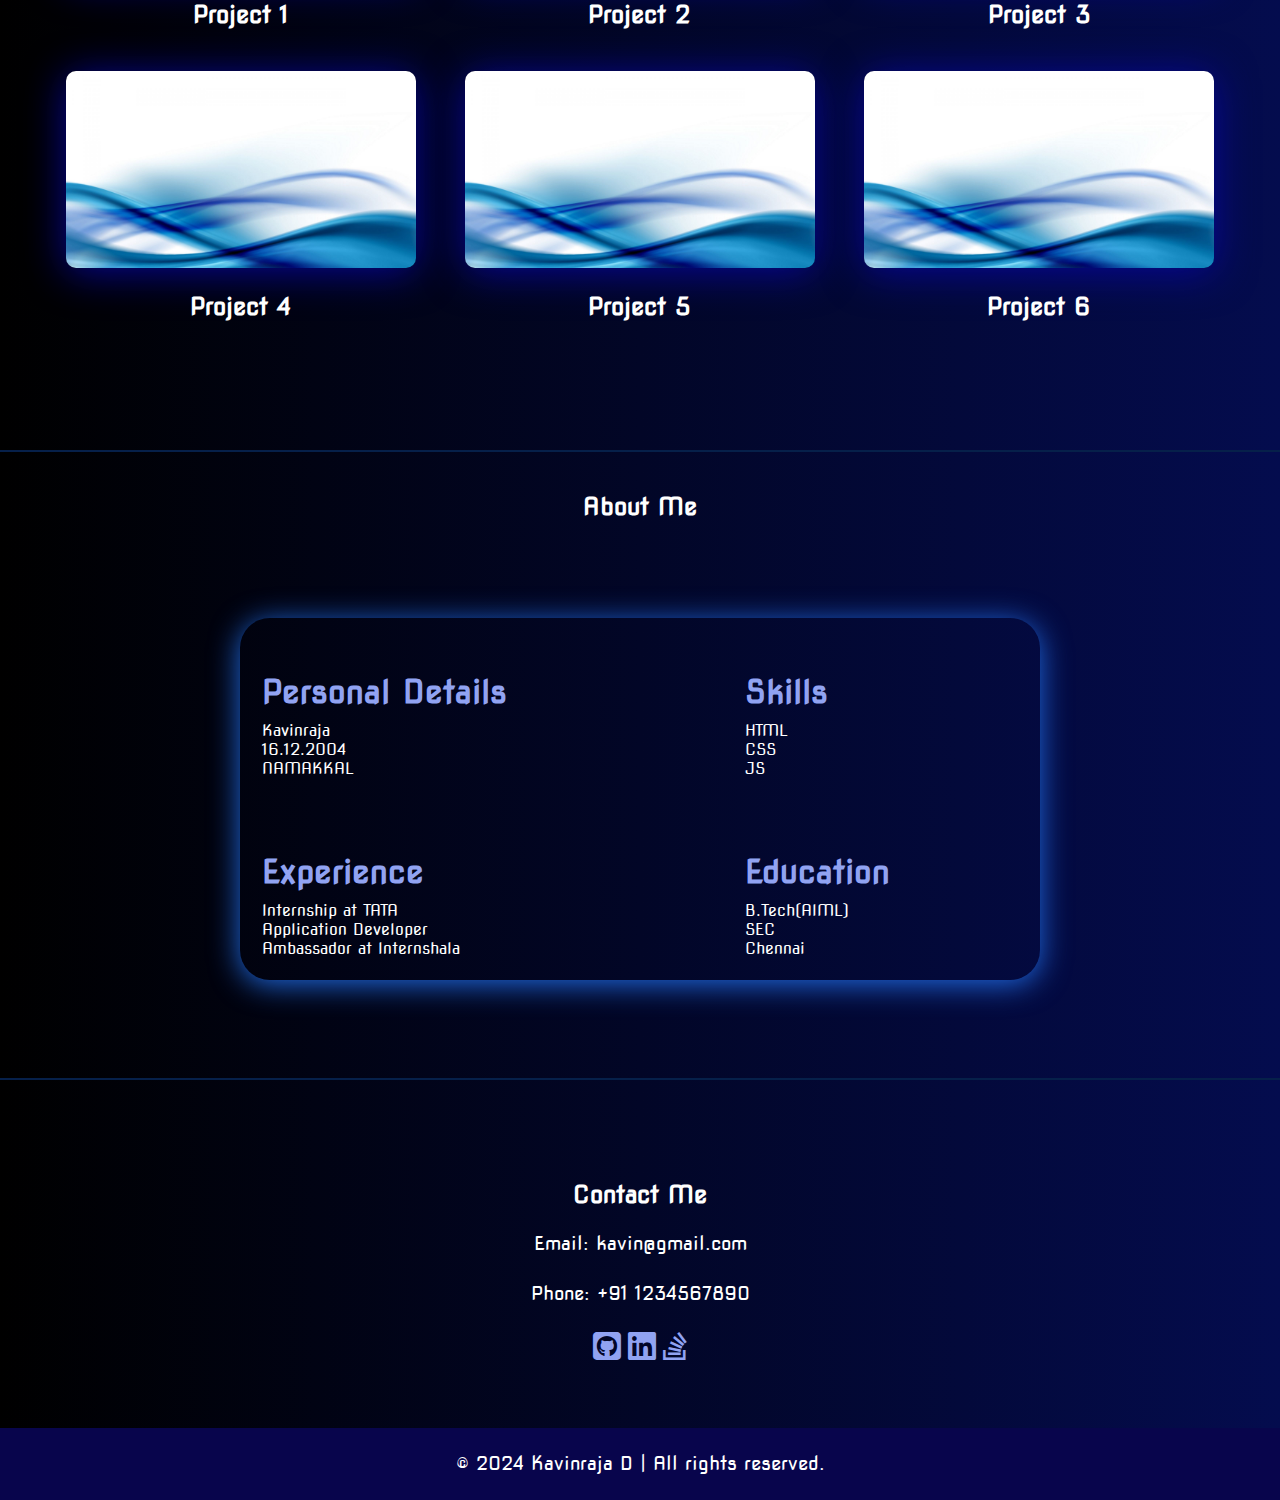
==== commit 7fc3f4c7: "Done" ====
--- a/index.html
+++ b/index.html
@@ -8,6 +8,7 @@
     <link rel="stylesheet" href="index.css">
     <link rel="html" href="about.html">
     <link rel="html" href="contact.html">
+    <link rel="stylesheet" href="https://cdnjs.cloudflare.com/ajax/libs/font-awesome/6.6.0/css/all.min.css"/>
 </head>
 <body>
     <header>
@@ -26,7 +27,6 @@
     <br>
     <br>
     <br>
-
     <table>
         <tr>
             <td><img src="Images/KR_A.gif" alt="Profile"></td>
@@ -43,8 +43,6 @@
     <br>
     <br>
     <br>
-
-
     <p class="content">
         <strong>I am Kavin</strong>, currently pursuing a <strong>B.Tech in Artificial 
         Intelligence and Machine Learning</strong> at Saveetha Engineering College, Chennai.<br>
@@ -54,7 +52,6 @@
     <br>
     <br>    
     <br>    
-
     <p class="content">
         <em><br>"Arthur Samuel, an early American leader in the field of computer gaming and artificial intelligence, 
             coined the term “Machine Learning ” in 1959 while at IBM.
@@ -151,7 +148,17 @@
         <h2>Contact Me</h2>
         <p>Email: kavin@gmail.com</p>
         <p>Phone: +91 1234567890</p>
-        <p>LinkedIn: <a href="https://www.linkedin.com/in/kavinraja-d-784893262/">Your LinkedIn Profile</a></p>
+        <p>
+            <a href="https://github.com/kavin-raja-d">
+                <i class="fa-brands fa-square-github"></i>
+            </a>
+            <a href="https://www.linkedin.com/in/kavinraja-d-784893262/">
+                <i class="fa-brands fa-linkedin"></i>
+            </a>
+            <a href="https://stackoverflow.com/users/22744335/kavinraja-d">
+                <i class="fa-brands fa-stack-overflow"></i>
+            </a>
+        </p>
     </section>
 
     <footer>
--- a/index.css
+++ b/index.css
@@ -1,9 +1,12 @@
 @import url('https://fonts.googleapis.com/css2?family=Nova+Square&display=swap');
+
+@import url("https://cdnjs.cloudflare.com/ajax/libs/font-awesome/6.6.0/css/all.min.css");
+
 body {
     
-    background-color: rgb(255, 255, 255);
-    color: rgb(0, 0, 0);
-    font-family: Nova+Square;
+    background: linear-gradient(to right,rgb(0, 0, 0),rgb(4, 12, 78));
+    color: rgb(255, 255, 255);
+    font-family: Nova Square;
     margin: 0;
     padding: 0;
 }
@@ -14,12 +17,6 @@
     text-align: center;
 }
 
-header table {
-    width: 50%;
-    max-width: 1200px;
-    margin: 0 auto;
-    
-}
 
 header h1 {
     margin: 20px 0;
@@ -62,9 +59,17 @@
 nav ul li a {
     color: rgb(75, 144, 204);
     font-size: 1.2rem;
-    text-decoration: none;  
-}
-
+    text-decoration: none;
+    transition: color 0.5s ease;
+  
+}
+
+nav ul li a:hover{
+    background-color: blue;
+    border-radius: 5px;
+    color: rgb(255, 255, 255);
+    transition: scale(10.3) ;
+}
 
 
 .logo {
@@ -86,7 +91,6 @@
 img {
     box-shadow: 0 4px 40px rgb(6, 6, 152);
     width: 100rem;
-
     max-width: 250px;
     border-radius: 50%;
     margin: 0 auto;
@@ -111,7 +115,7 @@
     background-color: #91a3f2;
     color: rgb(0, 0, 0);
     text-decoration: none;
-    border-radius: 190px;
+    border-radius: 8px;
     
     font-size: 1.2rem;
     font-weight: bold;
@@ -132,7 +136,7 @@
 }
 
 hr {
-    border: 1px solid #91a3f2;
+    border: 1px solid rgb(6, 32, 74);
     margin: 40px 0;
 }
 
@@ -145,6 +149,7 @@
 
 .project-table td {
     padding: 10px;
+    font-size: 1rem;
 }
 
 .project-table img {
@@ -152,7 +157,12 @@
     max-width: 350px;
     height: auto;
     border-radius: 10px;
-    
+    transition: 0.3s ease;
+    
+    
+}
+.project-table img:hover{
+    transform: scale(1.03);
 }
 
 
@@ -172,31 +182,53 @@
 
 .about-table h3 {
     margin-bottom: 10px;
-    font-size: 1.5rem;
-    color: #91a3f2;
+    font-size: 2rem;
+    color: #91a3f2;
+}
+.about-table{
+    font-size: 1rem;
+    transition: 0.3s ease;
+    
+}
+.about-table:hover{
+    transform: scale(1.03);
 }
 
 #contact {
     
     padding: 40px 0;
-    color: rgb(0, 0, 0);
+    color: white;
     text-align: center;
 }
 
 #contact a {
     color: #91a3f2;
     text-decoration: none;
+    
 }
 
 #contact a:hover {
     text-decoration: underline;
-}
+    
+    transform: scale(1.03);
+}
+i{
+    align-items: center;
+    font-size: 2rem; 
+    text-decoration: none;
+    border-radius: 15px;
+    transition: color 0.3s ease
+}
+i:hover{
+    color: white; 
+    transform: scale(1.1); 
+}   
 
 footer {
     background-color: rgb(8, 5, 76);
     padding: 1px;
     text-align: center;
-    color: rgb(255, 255, 255);
+    color: white;
     font-size: 1rem;
 }
 .content {   
@@ -206,10 +238,12 @@
     padding-left: 200px;
     padding-right: 200px;
     border-radius: 30px;  
-    
- 
-    color: rgb(0, 0, 0);
+    color: rgb(255, 255, 255);
     font-size: 1.3rem;
+    transition: 0.3s ease;
+}
+.content:hover{
+    transform: scale(1.03);
 }
 
 @media (max-width: 900px) {
@@ -236,6 +270,9 @@
     .project-table img {
         max-width: 100%;
     }
+    .project-table td{
+        font-size: 0.5rem;
+    }
 
     table, .about-table {
         width: 90%;
@@ -250,8 +287,8 @@
     }
     .content {
         width: 90%;
-        padding: 10px;
-        font-size: 0.8rem;
+        padding: 20px;
+        font-size: 1rem;
     }
 }
 
@@ -298,6 +335,9 @@
     .content {
         width: 80%;
         padding: 10px;
-        font-size: 0.5rem;
+        font-size: 0.8rem;
+    }
+    .about-table h3{
+        font-size: 1rem;
     }
 }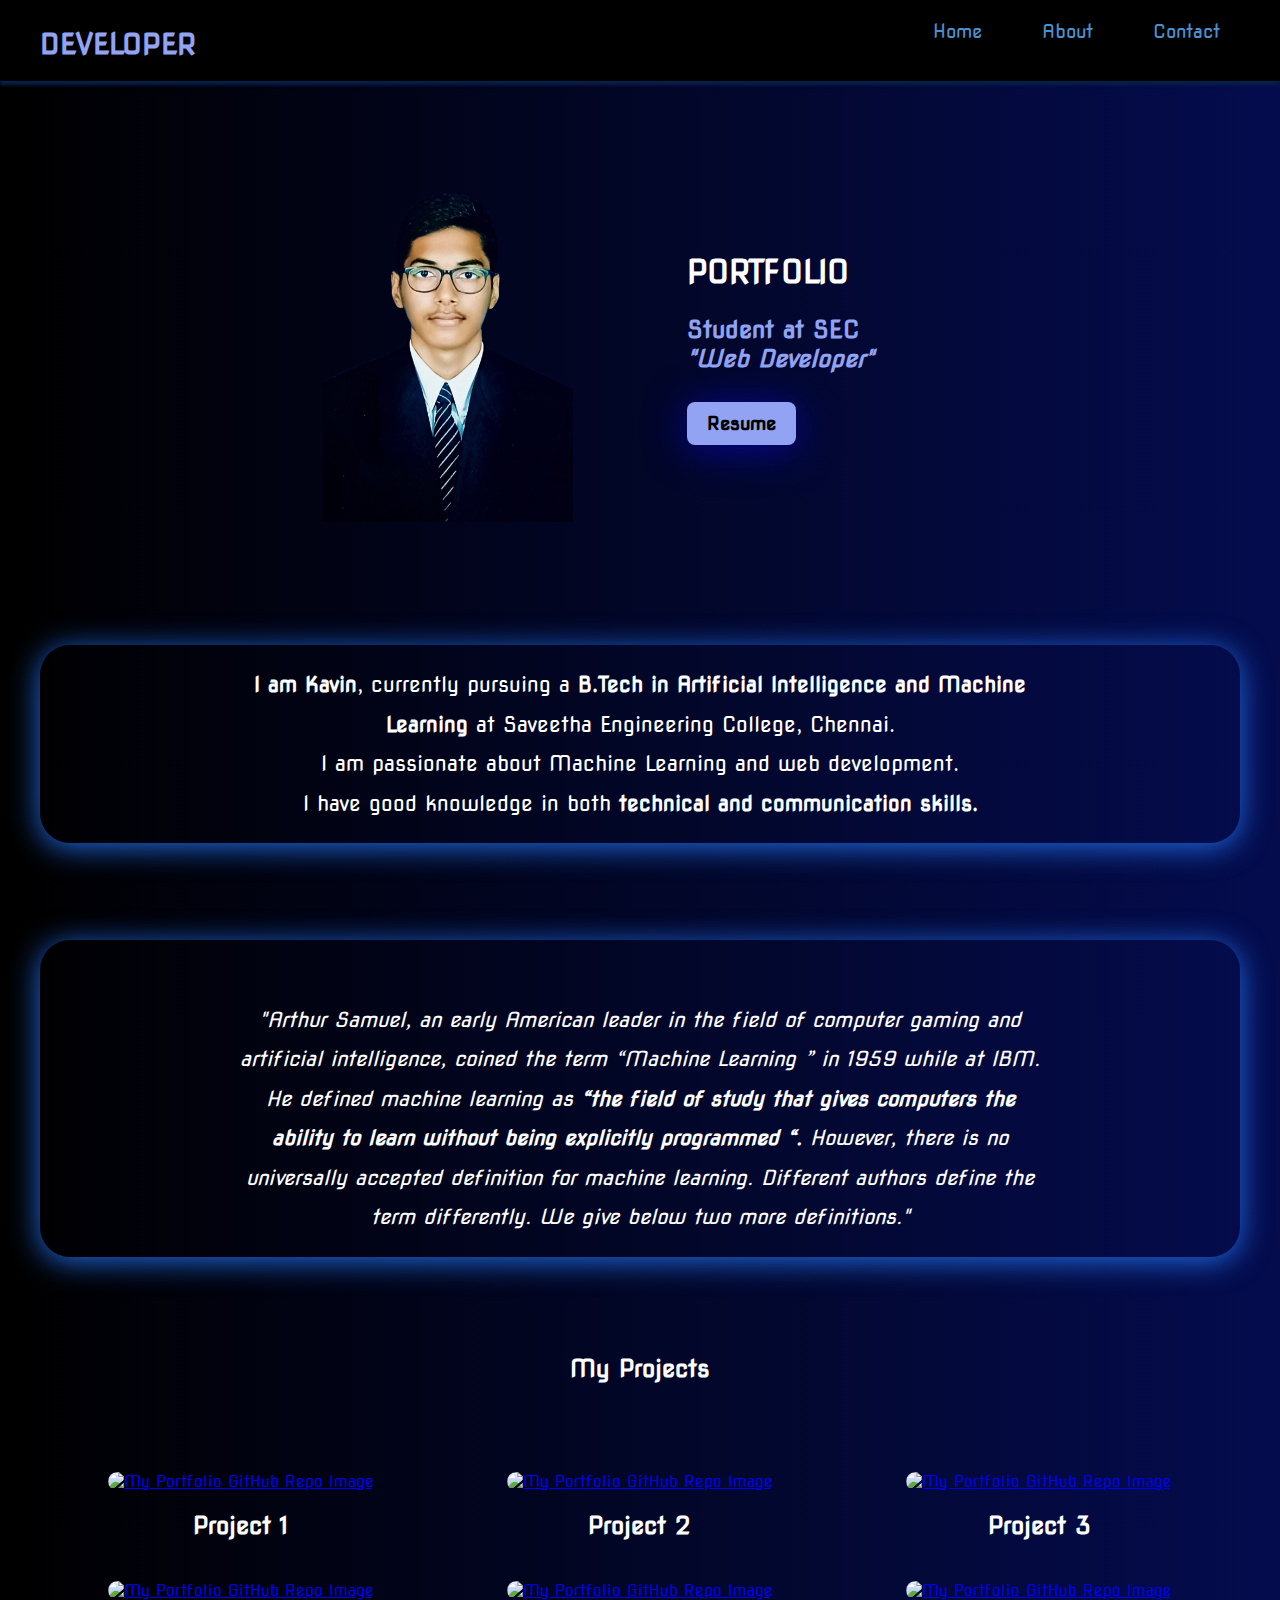
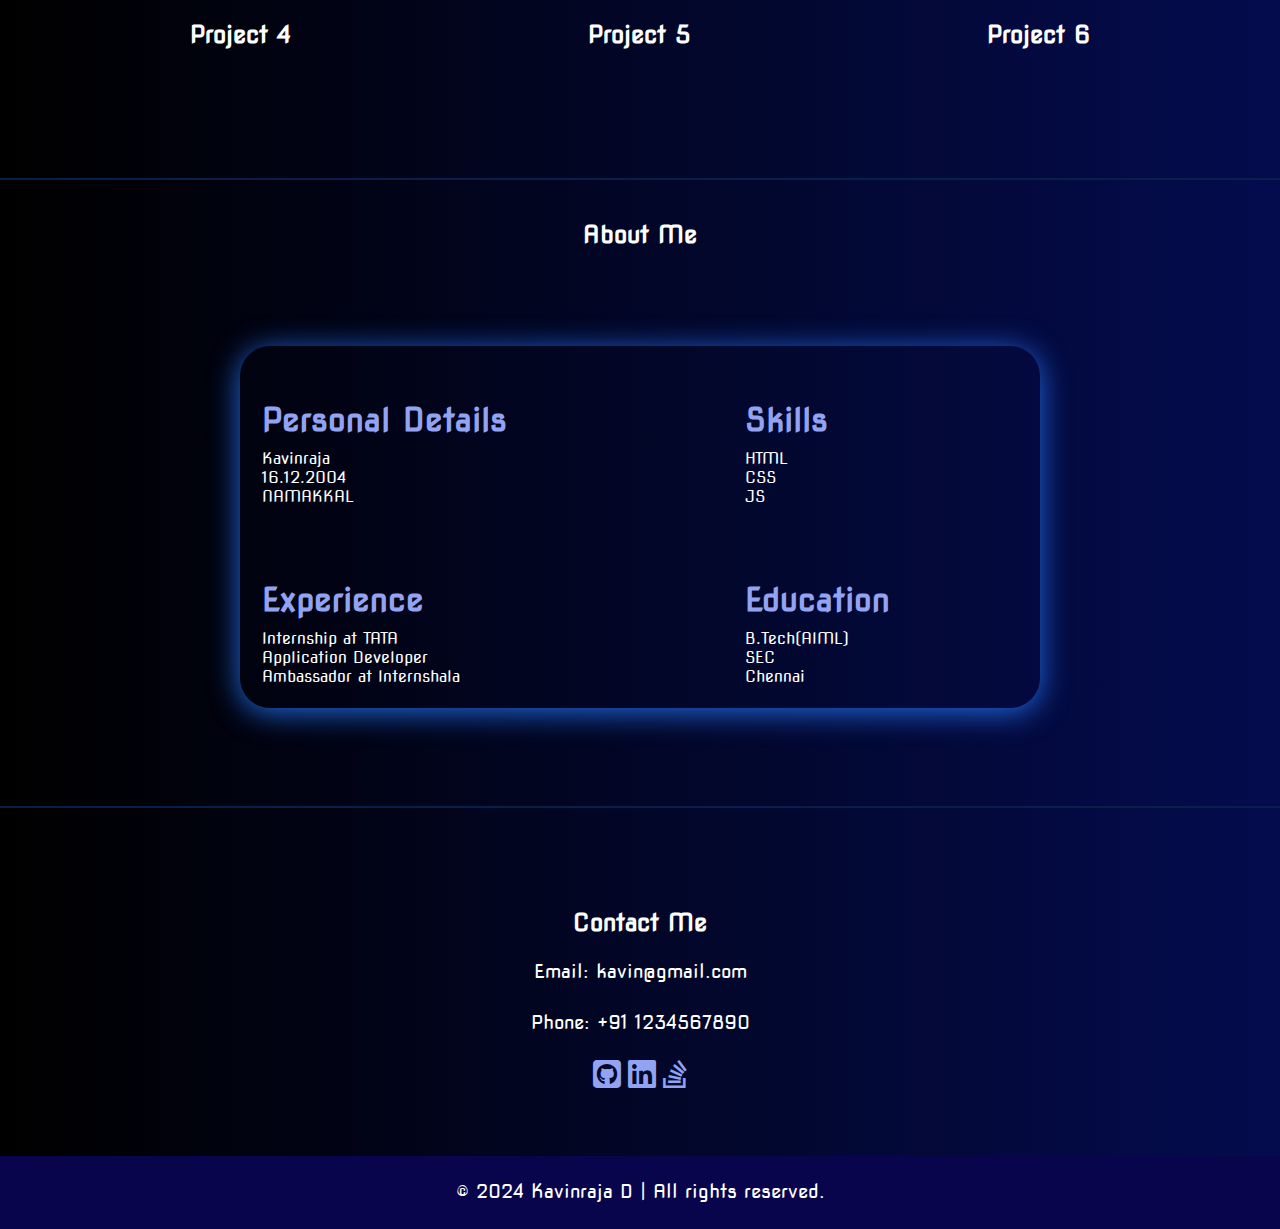
==== commit 0ae7a0a9: "Done" ====
--- a/index.html
+++ b/index.html
@@ -29,7 +29,7 @@
     <br>
     <table>
         <tr>
-            <td><img src="Images/KR_A.gif" alt="Profile"></td>
+            <td><img src="Images/kavin_photo_logo.png" alt="Profile"></td>
             <td>
                 <h1>PORTFOLIO</h1>
                 <h3>Student at SEC<br><EM>"Web Developer"</EM></h3>
@@ -73,29 +73,41 @@
     <table class="project-table">
         <tr>
             <td>
-                <img src="Images/Tem.jpg" alt="Project 1">
+                <a href="https://github.com/kavin-raja-d/My-Portfolio">
+                    <img src="https://opengraph.githubassets.com/1/kavin-raja-d/My-Portfolio" alt="My Portfolio GitHub Repo Image">
+                </a>
                 <h2>Project 1</h2>
             </td>
             <td>
-                <img src="Images/Tem.jpg" alt="Project 2">
+                <a href="https://github.com/d-kavinraja/Creating-A-Menu-App">
+                    <img src="https://opengraph.githubassets.com/1/d-kavinraja/Creating-A-Menu-App" alt="My Portfolio GitHub Repo Image">
+                </a>
                 <h2>Project 2</h2>
             </td>
             <td>
-                <img src="Images/Tem.jpg" alt="Project 3">
+                <a href="https://github.com/d-kavinraja/little-lemon-dinner-project">
+                    <img src="https://opengraph.githubassets.com/1/d-kavinraja/little-lemon-dinner-project" alt="My Portfolio GitHub Repo Image">
+                </a>
                 <h2>Project 3</h2>
             </td>
         </tr>
         <tr>
             <td>
-                <img src="Images/Tem.jpg" alt="Project 4">
+                <a href="https://github.com/d-kavinraja/little-lemon-reservesvation">
+                    <img src="https://opengraph.githubassets.com/1/d-kavinraja/little-lemon-reservesvation" alt="My Portfolio GitHub Repo Image">
+                </a>
                 <h2>Project 4</h2>
             </td>
             <td>
-                <img src="Images/Tem.jpg" alt="Project 5">
+                <a href="https://github.com/d-kavinraja/-Little-Lemon-Receipt-Maker">
+                    <img src="https://opengraph.githubassets.com/1/d-kavinraja/-Little-Lemon-Receipt-Maker" alt="My Portfolio GitHub Repo Image">
+                </a>
                 <h2>Project 5</h2>
             </td>
             <td>
-                <img src="Images/Tem.jpg" alt="Project 6">
+                <a href="https://github.com/d-kavinraja/Calculator-using--React">
+                    <img src="https://opengraph.githubassets.com/1/d-kavinraja/Calculator-using--React" alt="My Portfolio GitHub Repo Image">
+                </a>
                 <h2>Project 6</h2>
             </td>
         </tr>
--- a/index.css
+++ b/index.css
@@ -89,11 +89,11 @@
 }
 
 img {
-    box-shadow: 0 4px 40px rgb(6, 6, 152);
+    
+    
     width: 100rem;
     max-width: 250px;
-    border-radius: 50%;
-    margin: 0 auto;
+    
 }
 
 h1 {
